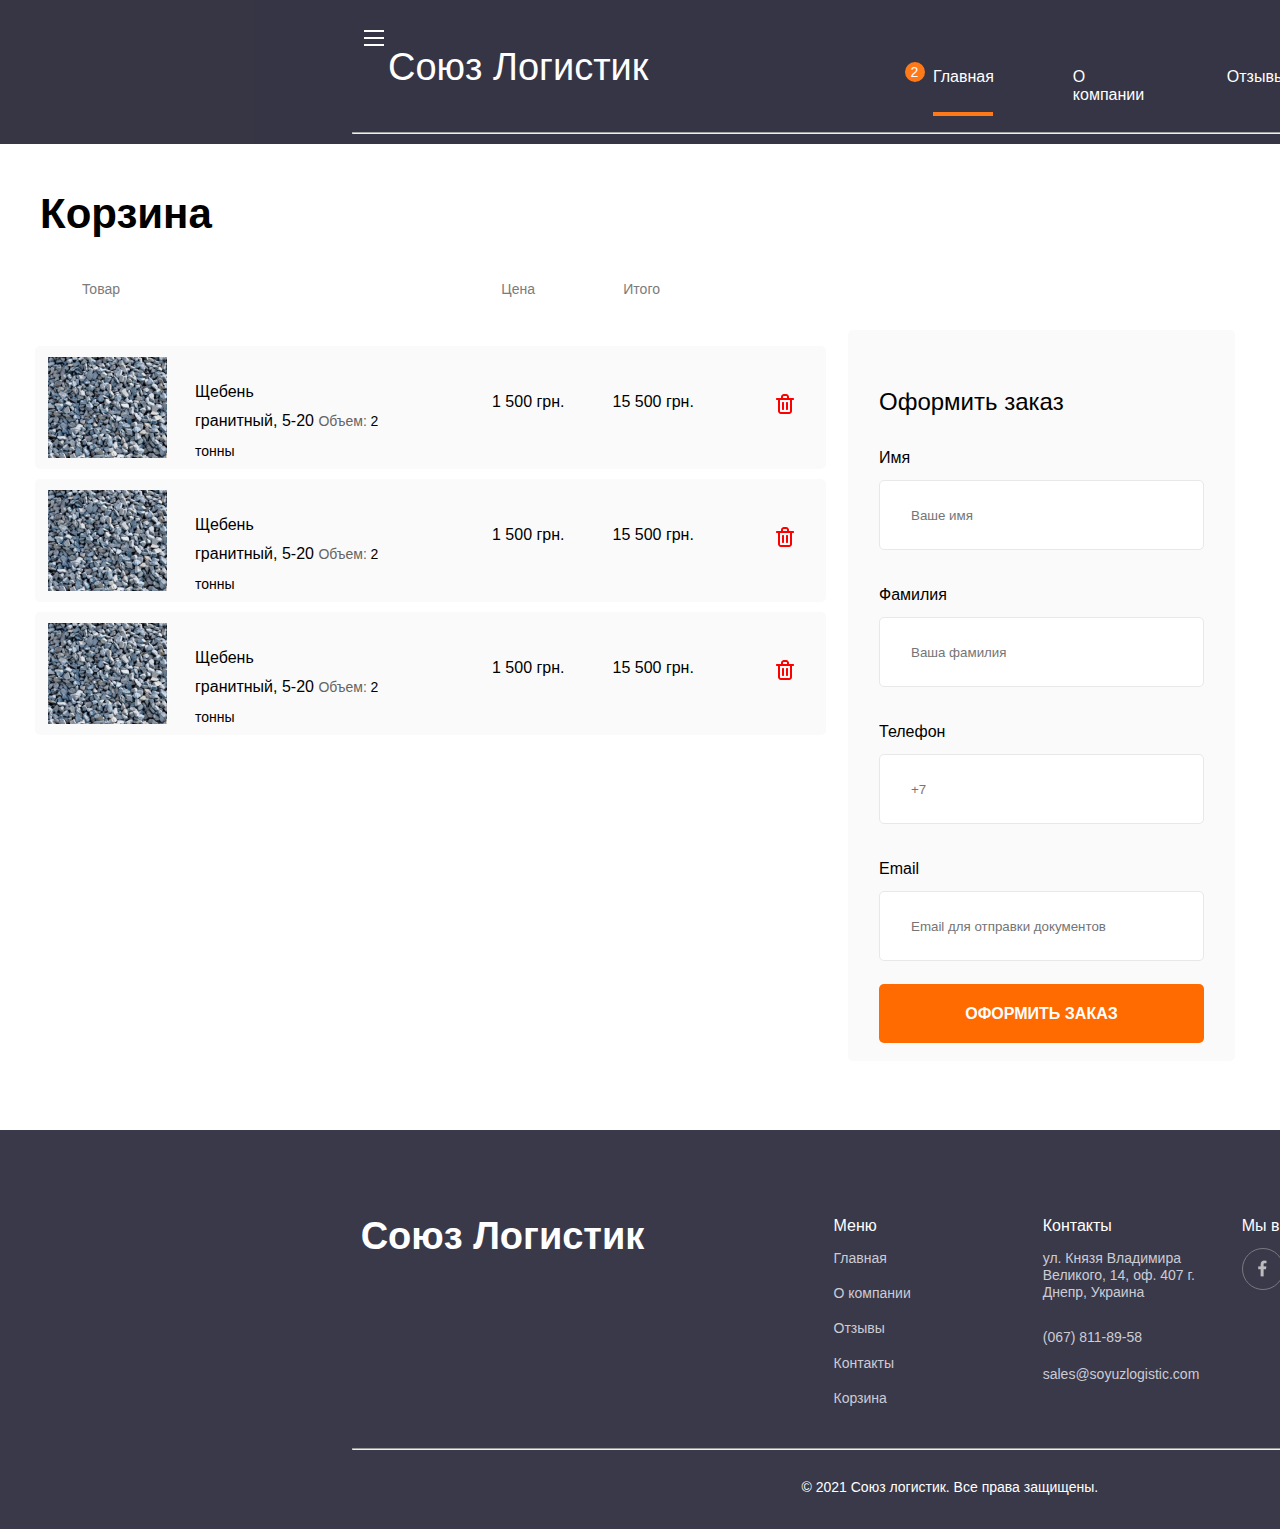
==== basket.html @ b01eb189 "added three pages" ====
<!DOCTYPE html>
<html lang="en">
<head>
    <meta charset="UTF-8">
    <meta http-equiv="X-UA-Compatible" content="IE=edge">
    <meta name="viewport" content="width=device-width, initial-scale=1.0">
    <title>Document</title>
    <link rel="stylesheet" href="css/style.css">
</head>
<body>

    <header class="header__order">
        <div class="container">
            <div class="header__order-inner">
                <div class="media__menu">
                    <div class="media__menu-line"></div>
                    <div class="media__menu-line"></div>
                    <div class="media__menu-line"></div>
                </div>
                <div class="header__logo">Cоюз Логистик</div>
                <div class="header__menu">
                    <ul>
                        <li class="active"><a href="#">Главная</a></li>
                        <li><a href="#">О компании</a></li>
                        <li><a href="#">Отзывы</a></li>
                        <li><a href="#">Контакты</a></li>
                    </ul>
                </div>
                <div class="header__icon">
                    <a href="#">
                        <img src="images/fi_shopping-cart.svg">
                    </a>
                    <div><span>2</span></div>
                </div>
            </div>
            <hr>
        </div>
        
    </header>
    <section class="basket">
        <div class="container">
            <div class="basket__inner">
                <div class="basket__title">Корзина</div>
                <div class="basket__price">
                    <div class="basket__product">Товар</div>
                    <div class="basket__price-name">Цена</div>
                    <div class="basket__total">Итого</div>
                </div>
                <div class="basket__box">
                    <div class="basket__info">
                        <ul>
                            <li>
                                <img src="images/stone.png">
                                <div class="basket__info-name">
                                    Щебень <br> гранитный, 5-20
                                    <p>Объем:</p><span>2 тонны</span>
                                </div>
                                <div class="basket__info-price">1 500 грн.</div>
                                <div class="basket__info-total">15 500 грн.</div>
                                <div class="trash">
                                    <img src="images/trash.png">
                                </div>
                                <div class="close" >
                                    <img src="images/fi.png" style="width: 19px; height: 19px;">
                                </div>
                            </li>
                            <li>
                                <img src="images/stone.png">
                                <div class="basket__info-name">
                                    Щебень <br> гранитный, 5-20
                                    <p>Объем:</p><span>2 тонны</span>
                                </div>
                                <div class="basket__info-price">1 500 грн.</div>
                                <div class="basket__info-total">15 500 грн.</div>
                                <div class="trash">
                                    <img src="images/trash.png">
                                </div>
                                <div class="close" >
                                    <img src="images/fi.png" style="width: 19px; height: 19px;">
                                </div>
                            </li>
                            <li>
                                <img src="images/stone.png">
                                <div class="basket__info-name">
                                    Щебень <br> гранитный, 5-20
                                    <p>Объем:</p><span>2 тонны</span>
                                </div>
                                <div class="basket__info-price">1 500 грн.</div>
                                <div class="basket__info-total">15 500 грн.</div>
                                <div class="trash">
                                    <img src="images/trash.png">
                                </div>
                                <div class="close" >
                                    <img src="images/fi.png" style="width: 19px; height: 19px;">
                                </div>
                            </li>
                        </ul>
                    </div>
                    <div class="basket__form">
                        <h1 class="basket__form-title">Оформить заказ</h1>
                        <div>Имя</div>
                        <input type="text" placeholder="Ваше имя">
                        <div>Фамилия</div>
                        <input type="text" placeholder="Ваша фамилия">
                        <div>Телефон</div>
                        <input type="text" placeholder="+7">
                        <div>Email</div>
                        <input type="text" placeholder="Email для отправки документов">
                        <button><span>Оформить заказ</span></button>
                    </div>
                </div>
            </div>
        </div>
    </section>
    <footer class="footer">
        <div class="container">
            <div class="footer__inner">
                <div class="footer__content">
                    <div class="footer__logo">Cоюз Логистик</div>
                    <div class="footer__menu">
                        <div class="footer__menu-title">Меню</div>
                        <div class="footer__menu-list">
                            <ul>
                                <li><a href="#">Главная</a></li>
                                <li><a href="#">О компании</a></li>
                                <li><a href="#">Отзывы</a></li>
                                <li><a href="#">Контакты</a></li>
                                <li><a href="#">Корзина</a></li>
                            </ul>
                        </div>
                    </div>
                    <div class="footer__contacts">
                        <div class="footer__contacts-title">Контакты</div>
                        <div class="footer__contacts-street">
                            ул. Князя Владимира Великого, 14, оф. 407
                            г. Днепр, Украина
                        </div>
                        <div class="footer__contacts-phone">(067) 811-89-58</div>
                        <div class="footer__contacts-email">sales@soyuzlogistic.com</div>
                    </div>
                    <div class="footer__social">
                        <div class="footer__social-title">Мы в соцсетях</div>
                        <div class="footer__social-link">
                            <img src="images/facebook.png">
                        </div>
                    </div>
                </div>
                <hr>
                <div class="footer__end">© 2021 Союз логистик. Все права защищены.</div>
            </div>
        </div>
    </footer>

</body>
</html>
---- css/style.css ----
/* font-family: 'Manrope', sans-serif;
font-family: 'Roboto', sans-serif; */

body {
    font-family: 'Roboto', sans-serif;
    box-sizing: border-box;
}

.header {
    background-repeat: no-repeat;
    background-size: cover;
    margin-top: -8px;
    width: 1920px;
    height: 1026px;
    overflow: hidden;
    margin-left: -25px;
}

.container {
    width: 1200px;
    margin: 0 auto;
}

.header__logo {
    width: 274px;
    height: 56px;
    font-weight: 400;
    font-size: 38px;
    text-align: center;
    color: #FFFFFF;
    margin-top: 46px;
    margin-left: 0;
}

.header__first {
    display: flex;
    position: relative;
}

.header__first::before {
    content: "";
    position: absolute;
    width: 1200px;
    height: 1px;
    background-color: #FFFFFF;
    top: 116px;
    background: #585763;
}

.header__menu ul {
    display: flex;
    margin-top: 68px;
    margin-left: 240px;
}

.header__menu li {
    list-style: none;
    color: #FFFFFF;
}

.header__menu li.active {
    position: relative;
}

.header__menu li.active::before {
    content: '';
    position: absolute;
    width: 60px;
    height: 4px;
    background: #FF6B00;
    top: 44px;
}

.header__menu li a {
    text-decoration: none;
    color: #FFFFFF;
}

.header__menu li+li {
    margin-left: 79px;
}

.header__icon {
    width: 24px;
    height: 24px;
    margin-top: 65px;
    margin-left: 94px;
    display: flex;
}

.header__icon div {
    position: absolute;
    border-radius: 50%;
    width: 20px;
    height: 20px;
    background-color: #FF6B00;
    color: #FFFFFF;
    top: 55px;
    right: -7px;
}

.header__icon div span {
    position: absolute;
    width: 9px;
    height: 21px;
    font-weight: 400;
    font-size: 14px;
    text-align: center;
    color: #FFFFFF;
    top: 2px;
    left: 5px;

}

.header__content-title {
    width: 729px;
    height: 272px;
    font-weight: 400;
    font-size: 42px;
    color: #FFFFFF;
    margin-top: 108px;
}

.header__content-title span {
    font-weight: 700;
    font-size: 42px;
    line-height: 69px;
    color: #FF6B00;
}

.form-content span,
.form-list span {
    display: block;
}

.header__content-form form {
    display: flex;
    margin-top: 60px;
    padding-left: 20px;
}

.form-list input {
    width: 390px;
    height: 66px;
    background-color: #FFFFFF;
    border-radius: 5px;
    border: none;
    margin-right: 10px;
    padding-left: 20px;
}

.form-list span {
    color: #FFFFFF;
    margin-bottom: 17px;

}

.form-content span {
    color: #FFFFFF;
    margin-bottom: 17px;
}

.form-content input {
    width: 227px;
    height: 66px;
    background: #FFFFFF;
    border-radius: 5px;
    border: none;
    margin-right: 10px;
    padding-left: 20px;
}

.header__content-form form button {
    width: 252px;
    height: 66px;
    background: #FF6B00;
    border-radius: 5px;
    margin-top: 35px;
    border: none;
    cursor: pointer;
}

.header__content-panel {
    display: flex;
    margin-top: 107px;
}

.panel__box+.panel__box {
    margin-left: 150px;
}

.panel__box img {
    display: block;
    margin-left: 120px;
    margin-bottom: 13px;
}

.panel__box {
    position: relative;
}

.panel__box::before {
    content: "";
    position: absolute;
    width: 320px;
    height: 3px;
    background: #5F5C6B;
    top: 138px;
    left: -15px;
}

.panel__box div {
    width: 270px;
    height: 42px;
    font-weight: 400;
    font-size: 16px;
    line-height: 21px;
    text-align: center;
    color: #FFFFFF;

}

.header__content-form form button span {
    width: 116px;
    height: 15px;
    font-weight: 900;
    font-size: 16px;
    line-height: 15px;
    text-transform: uppercase;
    color: #FFFFFF;

}

.service__inner {
    margin-top: 177px;
    margin-bottom: 146px;
}

.service__box ul {
    display: flex;
    justify-content: space-between;
}

.service__box ul li span {
    display: block;
    text-align: center;
    width: 231px;
    height: 60px;
    font-weight: 400;
    font-size: 16px;
    color: #000000;
}

.service__box ul li img {
    margin-left: 75px;
}

.service__box ul li {
    list-style: none;
}

.service__inner-title {
    width: 567px;
    height: 62px;
    font-weight: 700;
    font-size: 42px;
    text-align: center;
    text-transform: uppercase;
    color: #272639;
    margin-left: 318px;
    margin-bottom: 100px;
}

.about {
    background-color: rgba(58, 57, 74, 0.06);
}

.about__inner {
    display: flex;
    margin-bottom: 150px;
}

.about__info {
    width: 628px;
    margin-right: 94px;
    margin-top: 153px;
}

.about__image {
    margin-top: 92px;
    margin-bottom: 93px;
}

.about__info-title {
    width: 450px;
    height: 110px;
    font-weight: 700;
    font-size: 42px;
    line-height: 55px;
    text-transform: uppercase;
    color: #272639;
    margin-bottom: 14px;
}

.about__info-text {
    width: 628px;
    height: 75px;
    font-weight: 400;
    font-size: 18px;
    line-height: 30px;
    color: #272639;
}

.about__info-text span {
    font-weight: 700;
}

.about__info-btn button {
    width: 252px;
    height: 66px;
    background: #FF6B00;
    border-radius: 5px;
    border: none;
}

.about__info-btn span {
    width: 173px;
    height: 19px;
    font-weight: 700;
    font-size: 16px;
    line-height: 19px;
    color: #FFFFFF;
    cursor: pointer;
}

.suppliers__inner {
    margin-bottom: 150px;
}

.suppliers__title {
    width: 817px;
    height: 40px;
    font-weight: 700;
    font-size: 42px;
    line-height: 40px;
    text-transform: uppercase;
    color: #272639;
    margin-left: 191px;
}

.suppliers__text {
    width: 613px;
    height: 17px;
    font-weight: 400;
    font-size: 18px;
    line-height: 17px;
    color: #000000;
    margin-left: 293px;
    margin-top: 28px;
    margin-bottom: 70px;
}

.suppliers__slider {
    overflow: hidden;
    max-width: 1200px;
}

.suppliers__slider ul li {
    list-style: none;
    display: flex;
}

.transport {
    background-image: url(../images/transport-bg.jpg);
    background-position: center;
    background-repeat: no-repeat;
    background-size: cover;
    height: 661px;
    width: 1925px;
    margin-left: -30px;
    margin-bottom: 150px;
}

.transport__inner {
    margin-bottom: 150px;
}

.transport__title {
    width: 645px;
    height: 118px;
    font-weight: 700;
    font-size: 42px;
    line-height: 59px;
    text-transform: uppercase;
    color: #FFFFFF;
    padding-top: 147px;
    padding-bottom: 18px;
}

.transport__text {
    width: 610px;
    height: 70px;
    font-weight: 400;
    font-size: 16px;
    color: #FFFFFF;
}

.transport__btn button {
    width: 252px;
    height: 66px;
    background: #FF6B00;
    border-radius: 5px;
    border: none;
    margin-top: 38px;
}

.transport__btn span {
    width: 173px;
    height: 19px;
    font-weight: 700;
    font-size: 16px;
    line-height: 19px;
    color: #FFFFFF;
    cursor: pointer;
}

.slick-track {
    width: 1920px;
    opacity: 1;
    transform: 0;
    display: flex;
}

.slick-prev {
    display: flex;
}

.slide2 {
    width: 130px;
    height: 35px;
}

.slide3 {
    width: 129px;
    height: 42px;
}

.slide4 {
    width: 130px;
    height: 78px;
}

.slide5 {
    width: 129px;
    height: 17px;
}

.slide6 {
    width: 137px;
    height: 42px;
}

.footer {
    background-color: #3A394A;
    width: 1903px;
    margin-left: -8px;
    overflow: hidden;
}

.footer__content {
    display: flex;
}

.footer__logo {
    padding-top: 88px;
    width: 302px;
    height: 36px;
    font-weight: 700;
    font-size: 38px;
    line-height: 36px;
    text-align: center;
    color: #FFFFFF;
}

.footer__menu-title {
    width: 48px;
    height: 15px;
    font-weight: 400;
    font-size: 16px;
    line-height: 15px;
    color: #FFFFFF;
    margin-left: 180px;
    margin-top: 88px;
}

.footer__menu-list li {
    list-style: none;
    height: 35px;
}

.footer__menu-list li a {
    text-decoration: none;
    width: 113px;
    font-weight: 400;
    font-size: 14px;
    color: #CCCCD5;
}

.footer__menu-list ul {
    margin-left: 140px;
}

.footer__contacts {
    margin-top: 88px;
    margin-left: 132px;
}

.footer__contacts-title {
    width: 80px;
    height: 15px;
    font-weight: 400;
    font-size: 16px;
    line-height: 15px;
    color: #FFFFFF;

}

.footer__contacts-street {
    width: 199px;
    height: 51px;
    font-weight: 400;
    font-size: 14px;
    line-height: 17px;
    color: #CCCCD5;
    margin-top: 17px;
}

.footer__contacts-phone {
    width: 109px;
    height: 13px;
    font-weight: 400;
    font-size: 14px;
    line-height: 13px;
    color: #CCCCD5;
    margin-top: 30px;
}

.footer__contacts-email {
    width: 172px;
    height: 13px;
    font-weight: 400;
    font-size: 14px;
    line-height: 13px;
    color: #CCCCD5;
    margin-top: 24px;
}

.footer__social {
    margin-top: 88px;
}

.footer__social-title {
    width: 122px;
    height: 15px;
    font-weight: 400;
    font-size: 16px;
    line-height: 15px;
    color: #FFFFFF;
}

.footer__social-link {
    width: 40px;
    height: 40px;
    background-color: #3A394A;
    border: 1px solid #797983;
    border-radius: 50%;
    position: relative;
    margin-top: 15px;
}

.footer__social-link img {
    position: absolute;
    top: 10px;
    left: 10px;
}

.footer__end {
    margin-top: 31px;
    width: 322px;
    height: 13px;
    font-weight: 300;
    font-size: 14px;
    line-height: 13px;
    color: #FFFFFF;
    margin-left: 450px;
    padding-bottom: 35px;
}

.header__order {
    margin-top: -8px;
    width: 1920px;
    height: 144px;
    background: #212031;
    opacity: 0.9;
    width: 1903px;
    overflow: hidden;
    margin-left: -8px;
    margin-bottom: 150px;
}

.header__order-inner {
    display: flex;

}

.header__order-inner .header__icon div {
    top: 62px;
    right: 355px;
}

.order {
    margin-bottom: 150px;
}

.order__inner {
    margin-left: 150px;
}

.order__box-title {
    width: 401px;
    height: 62px;
    font-weight: 700;
    font-size: 42px;
    text-align: center;
    color: #000000;
    margin-left: 220px;
}

.order__box-text {
    width: 742px;
    height: 88px;
    font-weight: 300;
    font-size: 30px;
    text-align: center;
    color: #000000;
    margin-left: 60px;
}

.order__social-text {
    width: 826px;
    height: 30px;
    font-weight: 300;
    font-size: 20px;
    text-align: center;
    color: #000000;
    margin-left: 20px;
}


.order__box-img {
    margin-left: 360px;
}

.order__social-link {
    margin-top: 24px;
}

.order__social-link ul {
    display: flex;
    margin-left: 315px;
}

.order__social-link li {
    list-style: none;
}

.header__order hr {
    margin-top: 12px;
    height: -1px;
    background-color: #585763;
}

.contacts {
    margin-bottom: 65px;
}

.contacts__box {
    display: flex;
}

.contacts__info {
    width: 373px;
}

.contacts__form {
    width: 741px;
}

.contacts__title {
    width: 213px;
    height: 40px;
    font-weight: 700;
    font-size: 42px;
    line-height: 40px;
    color: #000000;
    margin-bottom: 54px;
}

.contacts__info-email img,
.contacts__info-map img,
.contacts__info-phone img {
    display: block;
    width: 24px;
    height: 24px;
    margin-right: 25px;
}

.contacts__info-map {
    width: 326px;
    height: 60px;
    font-weight: 400;
    font-size: 16px;
    line-height: 20px;
    color: #000000;
    display: flex;
}

.contacts__info-phone {
    width: 163px;
    height: 15px;
    font-weight: 400;
    font-size: 16px;
    line-height: 15px;
    color: #000000;
    margin-top: 5px;
    display: flex;
}

.contacts__info-email {
    width: 150px;
    height: 15px;
    font-weight: 400;
    font-size: 16px;
    line-height: 15px;
    color: #000000;
    margin-top: 31px;
    display: flex;
}

.contacts__info-message {
    margin-top: 56px;
    margin-bottom: 52px;
}

.contacts__info-message--title {
    width: 121px;
    height: 20px;
    font-weight: 700;
    font-size: 16px;
    color: #000000;
}

.contacts__info-message ul {
    display: flex;
    padding-left: 0;
}

.contacts__info-message li {
    list-style: none;
}

.contacts__info-social--title {
    width: 123px;
    height: 20px;
    font-weight: 700;
    font-size: 16px;
    color: #000000;
    margin-bottom: 15px;
}

.contacts__form {
    width: 741px;
    height: 504px;
    background: #FAFAFA;
    border-radius: 10px;
}

.contacts__form-title {
    width: 180px;
    height: 23px;
    font-weight: 400;
    font-size: 24px;
    line-height: 23px;
    color: #000000;
    padding-top: 44px;
    padding-left: 38px;
    margin-bottom: 45px;
}

.contacts__form-box {
    padding-left: 38px;
    display: flex;
}

.contacts__form-box div {
    width: 97px;
    height: 15px;
    font-weight: 400;
    font-size: 16px;
    line-height: 15px;
    color: #000000;
    margin-bottom: 15px;
    margin-top: 23px;
}

.contacts__form-first input {
    width: 285px;
    height: 66px;
    background: #FFFFFF;
    border: 1px solid #E8E8E8;
    border-radius: 5px;
    padding-left: 35px;
}

.contacts__form-first,
.contacts__form-end {
    margin-top: -35px;
}

.contacts__form-end {
    margin-left: 15px;
}

.contacts__form-end input {
    display: block;
    max-width: 300px;
    width: 100%;
    height: 190px;
    background: #FFFFFF;
    border: 1px solid #E8E8E8;
    border-radius: 5px;
}

.contacts__form-end input {
    padding-left: 35px;
}

.contacts__form-end button {
    width: 325px;
    height: 66px;
    background: #FF6B00;
    border-radius: 5px;
    border: none;
    margin-top: 53px;
}

.contacts__form-end span {
    width: 105px;
    height: 15px;
    font-weight: 700;
    font-size: 16px;
    line-height: 15px;
    text-transform: uppercase;
    color: #FFFFFF;
}

.basket {
    margin-bottom: 69px;
}

.basket__title {
    width: 187px;
    height: 40px;
    font-weight: 700;
    font-size: 42px;
    line-height: 40px;
    color: #000000;
    margin-top: -100px;
}

.basket__product {
    width: 45px;
    height: 30px;
    font-weight: 400;
    font-size: 14px;
    text-align: right;
    color: #7B7B7B;
    margin-left: 35px;
    margin-right: 370px;
}

.basket__price-name {
    width: 45px;
    height: 30px;
    font-weight: 400;
    font-size: 14px;
    text-align: right;
    color: #7B7B7B;
    margin-right: 80px;
}

.basket__total {
    width: 45px;
    height: 30px;
    font-weight: 400;
    font-size: 14px;
    text-align: right;
    color: #7B7B7B;
}

.basket__price {
    display: flex;
    margin-top: 47px;
    margin-bottom: 19px;
}

.basket__info li {
    display: flex;
    width: 791px;
    height: 123px;
    background: #FAFAFA;
    border-radius: 5px;
}

.basket__info-name {
    width: 208px;
    height: 24px;
    font-weight: 400;
    font-size: 16px;
    color: #000000;
    padding-top: 37px;
    margin-right: 89px;
}

.basket__info-name p {
    width: 52px;
    height: 13px;
    font-weight: 400;
    font-size: 14px;
    line-height: 13px;
    color: #646464;
    display: inline-block;
}

.basket__info-name span {
    width: 58px;
    height: 13px;
    font-weight: 400;
    font-size: 14px;
    line-height: 13px;
    text-align: right;
    color: #000000;

}

.basket__info img {
    padding-left: 13px;
    padding-top: 11px;
    padding-bottom: 11px;
    margin-right: 28px;
}

.basket__info-price {
    padding-top: 47px;
    margin-right: 48px;
}

.basket__info-total {
    padding-top: 47px;
    margin-right: 66px;
}

.trash {
    padding-top: 35px;
}

.basket__info li+li {
    margin-top: 10px;
}

.basket__box {
    margin-left: -45px;
    display: flex;
}

.basket__form {
    margin-left: 22px;
    width: 387px;
    height: 731px;
    background: #FAFAFA;
    border-radius: 5px;
}

.basket__form .basket__form-title {
    width: 206px;
    height: 23px;
    font-weight: 400;
    font-size: 24px;
    line-height: 23px;
    color: #000000;
    padding-left: 31px;
    padding-top: 44px;
}

.basket__form div {
    width: 33px;
    height: 15px;
    font-weight: 400;
    font-size: 16px;
    line-height: 15px;
    color: #000000;
    margin-top: 37px;
    padding-left: 31px;
    margin-bottom: 15px;
}

.basket__form input {
    padding-left: 31px;
    margin-left: 31px;
    display: block;
    max-width: 290px;
    width: 100%;
    height: 66px;
    background: #FFFFFF;
    border: 1px solid #E8E8E8;
    border-radius: 5px;
}

.basket__form button {
    margin-left: 31px;
    width: 325px;
    height: 59px;
    background: #FF6B00;
    border-radius: 5px;
    border: none;
    margin-top: 23px;
}

.basket__form button span {
    width: 163px;
    height: 15px;
    font-weight: 700;
    font-size: 16px;
    line-height: 15px;
    text-transform: uppercase;
    color: #FFFFFF;
}

.media__menu {
    margin-top: 30px;
    margin-left: 12px;
}

.media__menu-line {
    height: 2px;
    width: 20px;
    background-color: #FFFFFF;
}

.media__menu-line+.media__menu-line {
    margin-top: 5px;
}

.close {
    display: none;
    position: absolute;
    left: 300px;
    top: 170px;
}

.reviews__inner {
    margin-bottom: 150px;
}

.reviews__title {
    width: 817px;
    height: 40px;
    font-weight: 700;
    font-size: 42px;
    line-height: 40px;
    text-transform: uppercase;
    color: #272639;
    margin-left: 320px;
}

.reviews__slider {
    overflow: hidden;
    max-width: 1200px;
}

.reviews__slider ul {
    list-style: none;
    display: flex;
}

.reviews__slider-name {
    width: 122px;
    height: 17px;
    font-weight: 700;
    font-size: 18px;
    line-height: 17px;
    color: #272639;
    text-align: center;
    margin-top: 37px;
}

.reviews__slider-company {
    width: 70px;
    height: 15px;
    font-weight: 400;
    font-size: 16px;
    line-height: 15px;
    color: #7D7D91;
    text-align: center;
}

.reviews__slider-text {
    width: 245px;
    height: 125px;
    font-weight: 400;
    font-size: 16px;
    text-align: center;
    color: #272639;
}


.reviews__slider li + li{
    margin-left: 100px;
}
.reviews_slide-5{
    margin-top: 35px;
}
.reviews_slide-3{
    margin-top: 25px;
}


@media (max-width: 360px) {
    .transport__btn button {
        width: 345px;
        margin-top: 38px;
        margin-left: 7px;
    }

    .transport__text {
        width: 338px;
        height: 110px;
        font-weight: 400;
        font-size: 16px;
        color: #FFFFFF;
        margin-left: 10px;
    }

    .transport__title {
        width: 340px;
        height: 108px;
        font-weight: 700;
        font-size: 32px;
        line-height: 36px;
        text-align: center;
        text-transform: uppercase;
        color: #FFFFFF;
        padding-top: 70px;
        padding-bottom: 18px;
    }

    .transport {
        width: 360px;
        margin-left: -8px;
        margin-bottom: 150px;
        height: 600px;
        margin-top: -8px;
    }

    .about__image img {
        width: 320px;
        height: 365px;
        padding-left: 7px;
        margin-top: -60px;
    }

    .about__info-text {
        padding-left: 10px;
    }

    .about__info-btn button {
        margin-left: 10px;
        margin-top: 40px;
        width: 315px;
    }

    .about {
        margin-left: -8px;
    }

    .about__info {
        width: 340px;
        margin-right: 0px;
        margin-top: 150px;
    }



    .about__info-text {
        width: 330px;
        height: 180px;
        font-weight: 400;
        font-size: 18px;
        line-height: 41px;
        color: #272639;
    }

    .about__info-title {
        width: 305px;
        height: 136px;
        font-weight: 700;
        font-size: 32px;
        text-align: center;
        text-transform: uppercase;
        color: #272639;
        margin-bottom: 30px;
        margin-left: 10px;
        padding-top: 48px;
    }

    .about__inner {
        display: block;
    }

    .service__box ul li {
        list-style: none;
        margin-bottom: 25px;
    }

    .service .container {
        width: 320px;
    }

    .service__inner-title {
        width: 310px;
        height: 74px;
        font-weight: 700;
        font-size: 32px;
        line-height: 37px;
        text-align: center;
        text-transform: uppercase;
        color: #272639;
        margin-left: 0px;
        margin-bottom: 35px;
    }

    .service__box ul {
        display: block;
    }

    .close img {
        width: 19px;
        height: 19px;
    }

    .close {
        display: block;
    }

    .basket .container {
        width: 330px;
    }

    .basket__info-total::before {
        content: 'Итого:';
        width: 46px;
        height: 13px;
        font-weight: 400;
        font-size: 14px;
        line-height: 13px;
        color: #646464;
        display: block;
        margin-bottom: 5px;
    }

    .basket__info-price::before {
        content: 'Цена:';
        width: 40px;
        height: 13px;
        font-weight: 400;
        font-size: 14px;
        line-height: 13px;
        color: #646464;
        display: block;
        margin-bottom: 5px;
    }

    .basket__info img {
        width: 80px;
        height: 62px;
        margin-right: 10px;
        padding-left: 5px;
        padding-top: 20px;
    }

    .trash {
        display: none;
    }

    .basket__form .basket__form-title {
        padding-top: 33px;
        padding-left: 0px;
    }

    .basket__form button {
        margin-left: 0px;
    }

    .basket__form div {
        padding-left: 0px;
    }

    .basket__form input {
        margin-left: 0px;
    }

    .basket__form {
        margin-left: 0px;
        width: 335px;
    }

    .basket__info-total {
        margin-right: 0px;
        width: 78px;
        height: 13px;
        font-weight: 400;
        font-size: 14px;
        line-height: 13px;
        color: #000000;
        position: absolute;
        right: 15px;
        top: 195px;
    }

    .basket__info-price {
        width: 68px;
        height: 13px;
        font-weight: 400;
        font-size: 14px;
        line-height: 13px;
        color: #000000;
        margin-right: 0px;
        position: absolute;
        left: 175px;
        top: 195px;
    }

    .basket__info-name {

        padding-top: 20px;
        line-height: 15px;
        margin-right: 0px;
        width: 148px;
        height: 30px;
        font-weight: 400;
        font-size: 16px;
        color: #000000;
    }

    .basket__info li {
        width: 328px;
        height: 107px;
        background: #FAFAFA;
        border-radius: 5px;
    }

    .basket__info-name p {
        display: block;
        height: 0px;
        margin-top: 10px;
    }

    .basket__info {
        margin-left: -45px;
    }

    .basket__title {
        margin-top: 37px;
        margin-left: 85px;
    }

    .basket__price {
        display: none;
    }

    .basket__box {
        margin-left: 0px;
        display: block;
    }

    .contacts {
        margin-bottom: 350px;
    }

    .contacts .container {
        width: 360px;
    }

    .contacts__inner {
        width: 360px;
    }

    .contacts__form {
        width: 330px;
    }

    .contacts__form-title {
        padding-top: 40px;
        padding-left: 85px;
        margin-bottom: 60px;
    }

    .contacts__form-box div {
        margin-top: 50px;
    }

    .contacts__message {
        margin-left: -15px;
        margin-top: 50px;
    }

    .contacts__form-end input {
        padding-left: 35px;
        margin-left: -15px;
        max-width: 285px;
    }

    .contacts__form-end button {
        margin-top: 20px;
        margin-left: -15px;
    }

    .contacts__form-box {
        padding-left: 0px;
        display: block;
    }

    .contacts__info-social {
        margin-left: 10px;
    }

    .contacts__info-message {
        margin-left: 10px;
    }

    .contacts__info-map,
    .contacts__info-phone,
    .contacts__info-email {
        margin-left: 10px;
    }

    .contacts__title {
        margin-bottom: 50px;
        margin-left: 75px;
        margin-top: 30px;
    }

    .contacts__box {
        display: block;
    }

    .order__social-link ul {
        margin-left: 55px;
    }

    .order__social-text {
        margin-left: 0;
        width: 340px;
        height: 90px;
        font-weight: 300;
        font-size: 20px;
        text-align: center;
        color: #000000;

    }

    .order__box-text {
        margin-left: 0;
        width: 340px;
        height: 75px;
        font-weight: 300;
        font-size: 20px;
        text-align: center;
        color: #000000;
    }

    .order__box-img {
        margin-left: 125px;
    }

    .order {
        margin-left: -155px;
        margin-bottom: 50px;
    }

    .order__box-title {
        width: 306px;
        height: 47px;
        font-weight: 400;
        font-size: 32px;
        line-height: 147.69%;
        text-align: center;
        color: #000000;
        margin-left: 20px;

    }

    .footer__end {
        margin-left: 15px;
        margin-top: 20px;
    }

    .footer hr {
        width: 340px;
    }

    .footer__social-link {
        margin-top: -25px;
        margin-left: 135px;
    }

    .footer__social-title {
        display: none;
    }

    .footer__contacts {
        margin-top: -220px;
        margin-left: 160px;
    }

    .footer__menu-title {
        margin-left: 15px;
        margin-top: 40px;
    }

    .footer__menu-list ul {
        margin-left: -25px;
    }

    .footer__logo {
        padding-top: 49px;
        padding-left: 15px;
        font-size: 38px;
        line-height: 36px;
        text-align: center;
        color: #FFFFFF;
    }

    .footer {
        width: 360px;
        height: 453px;
    }

    .footer__content {
        display: block;
    }

    .header__order hr {
        display: none;
    }

    .header__icon {
        margin-top: 30px;
        margin-left: 0;
    }

    .header__logo {
        font-weight: 400;
        font-size: 26px;
        text-align: center;
        color: #FFFFFF;
        margin-top: 24px;
        width: 179px;
        height: 30px;
        margin-left: 41px;
        margin-right: 37px;
    }

    .header__order {
        width: 360px;
        height: 78px;
        margin-bottom: 50px;
    }

    .header__menu {
        display: none;
    }

    .header__order-inner .header__icon div {
        top: 20px;
        right: 20px;
    }
}
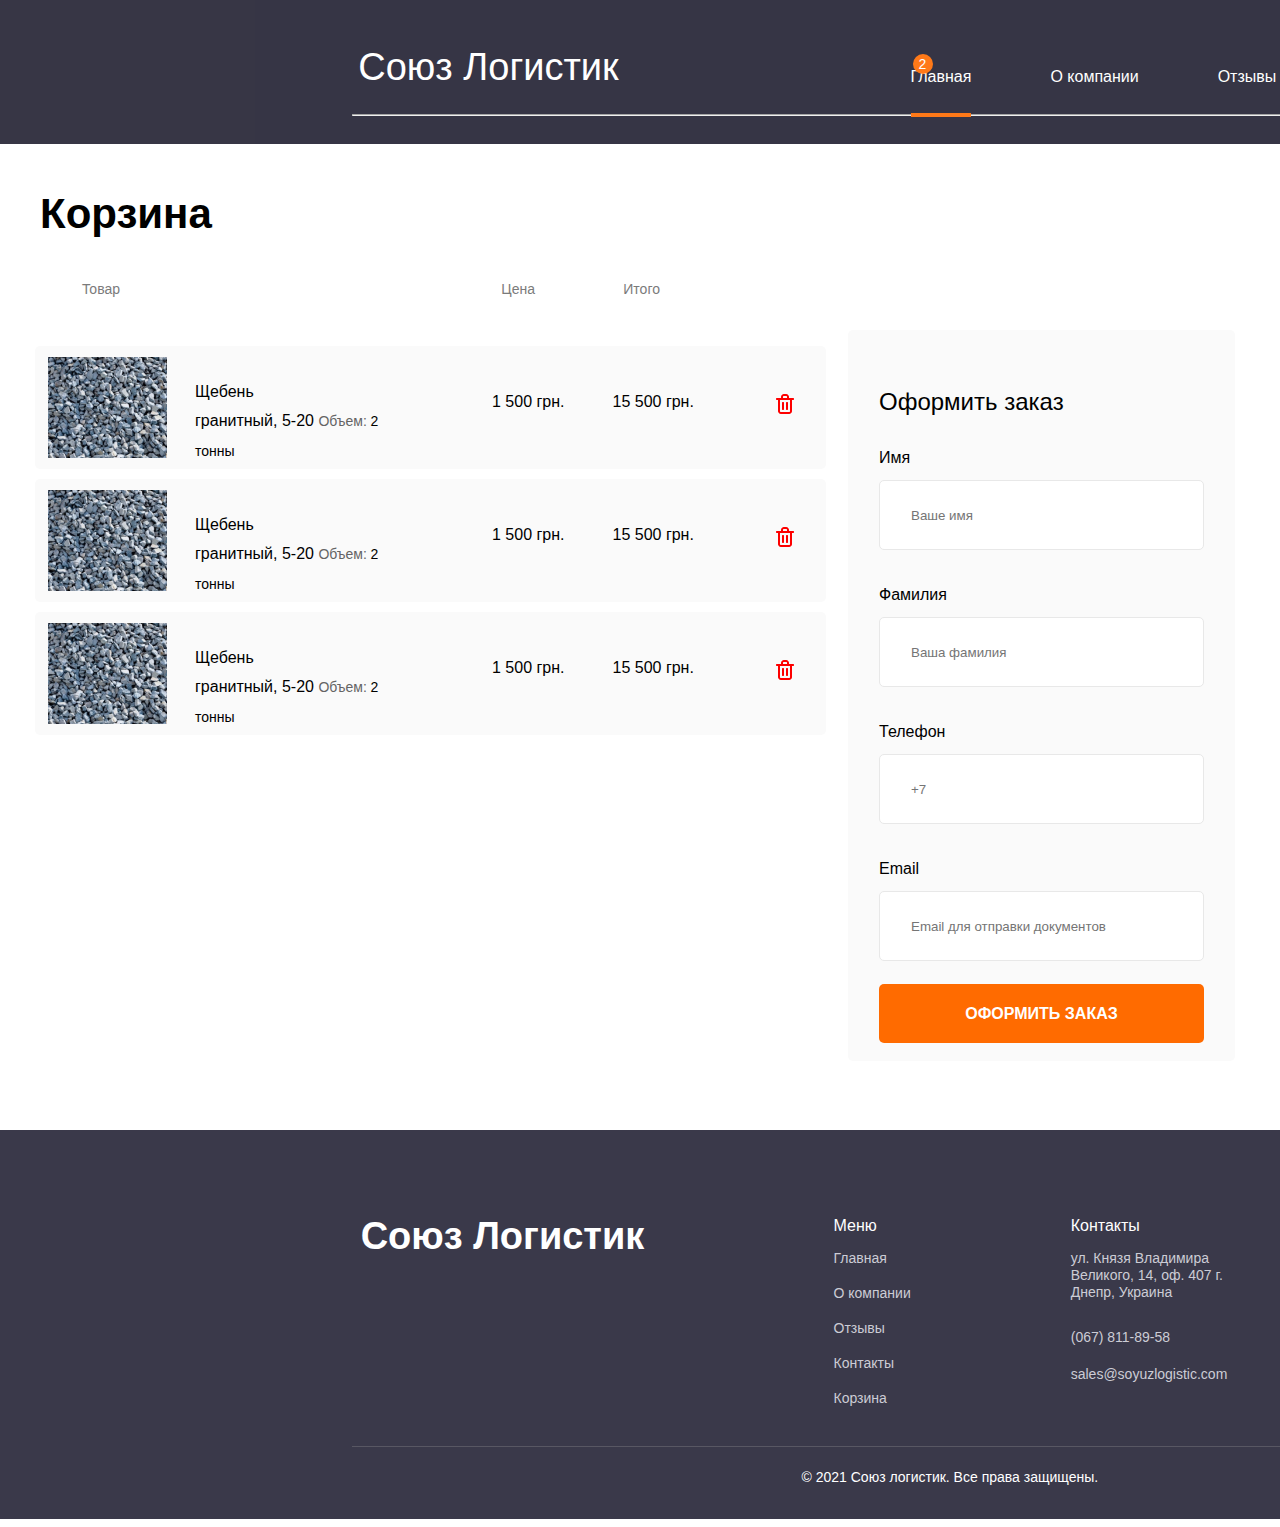
==== commit 9dfd78b2: "corrected order" ====
--- a/basket.html
+++ b/basket.html
@@ -145,7 +145,6 @@
                         </div>
                     </div>
                 </div>
-                <hr>
                 <div class="footer__end">© 2021 Союз логистик. Все права защищены.</div>
             </div>
         </div>
--- a/css/style.css
+++ b/css/style.css
@@ -50,7 +50,7 @@
 .header__menu ul {
     display: flex;
     margin-top: 68px;
-    margin-left: 240px;
+    margin-left: 245px;
 }
 
 .header__menu li {
@@ -68,7 +68,7 @@
     width: 60px;
     height: 4px;
     background: #FF6B00;
-    top: 44px;
+    top: 45px;
 }
 
 .header__menu li a {
@@ -333,6 +333,14 @@
     cursor: pointer;
 }
 
+.suppliers .slick-initialized {
+    padding-left: 0;
+}
+
+.suppliers {
+    position: relative;
+}
+
 .suppliers__inner {
     margin-bottom: 150px;
 }
@@ -368,6 +376,7 @@
 .suppliers__slider ul li {
     list-style: none;
     display: flex;
+    align-items: center;
 }
 
 .transport {
@@ -431,33 +440,10 @@
     display: flex;
 }
 
-.slick-prev {
-    display: flex;
-}
-
-.slide2 {
-    width: 130px;
-    height: 35px;
-}
-
-.slide3 {
-    width: 129px;
-    height: 42px;
-}
-
-.slide4 {
-    width: 130px;
-    height: 78px;
-}
-
-.slide5 {
-    width: 129px;
-    height: 17px;
-}
-
-.slide6 {
-    width: 137px;
-    height: 42px;
+.slide {
+    display: flex;
+    justify-content: center;
+    align-items: center;
 }
 
 .footer {
@@ -469,6 +455,16 @@
 
 .footer__content {
     display: flex;
+    position: relative;
+}
+
+.footer__content::before {
+    content: "";
+    position: absolute;
+    width: 1200px;
+    height: 1px;
+    top: 316px;
+    background-color: #585763;
 }
 
 .footer__logo {
@@ -512,7 +508,7 @@
 
 .footer__contacts {
     margin-top: 88px;
-    margin-left: 132px;
+    margin-left: 160px;
 }
 
 .footer__contacts-title {
@@ -557,6 +553,7 @@
 
 .footer__social {
     margin-top: 88px;
+    margin-left: 150px;
 }
 
 .footer__social-title {
@@ -614,12 +611,23 @@
 }
 
 .header__order-inner .header__icon div {
-    top: 62px;
-    right: 355px;
+    top: 54px;
+    right: 347px;
 }
 
 .order {
     margin-bottom: 150px;
+}
+
+.order__menu::before {
+    content: "";
+    position: absolute;
+    width: 1200px;
+    height: 1px;
+    background-color: #FFFFFF;
+    top: 116px;
+    background: #585763;
+    left: 360px;
 }
 
 .order__inner {
@@ -689,7 +697,7 @@
 }
 
 .contacts__info {
-    width: 373px;
+    width: 350px;
 }
 
 .contacts__form {
@@ -1046,9 +1054,14 @@
     color: #FFFFFF;
 }
 
+.header__order .media__menu {
+    margin-right: 50px;
+}
+
 .media__menu {
     margin-top: 30px;
     margin-left: 12px;
+    display: none;
 }
 
 .media__menu-line {
@@ -1081,6 +1094,7 @@
     text-transform: uppercase;
     color: #272639;
     margin-left: 320px;
+    margin-bottom: 80px;
 }
 
 .reviews__slider {
@@ -1091,6 +1105,14 @@
 .reviews__slider ul {
     list-style: none;
     display: flex;
+}
+
+.reviews__slider ul {
+    margin-left: 0px;
+}
+
+.reviews__slider ul li img {
+    margin-left: 50px;
 }
 
 .reviews__slider-name {
@@ -1102,6 +1124,8 @@
     color: #272639;
     text-align: center;
     margin-top: 37px;
+    margin-left: 55px;
+    margin-bottom: 15px;
 }
 
 .reviews__slider-company {
@@ -1112,6 +1136,8 @@
     line-height: 15px;
     color: #7D7D91;
     text-align: center;
+    margin-left: 80px;
+    margin-bottom: 15px;
 }
 
 .reviews__slider-text {
@@ -1124,18 +1150,337 @@
 }
 
 
-.reviews__slider li + li{
-    margin-left: 100px;
-}
-.reviews_slide-5{
-    margin-top: 35px;
-}
-.reviews_slide-3{
+.reviews__slider li+li {
+    margin-left: 0px;
+}
+
+.reviews_slide-5 {
+    margin-top: 50px;
+}
+
+.reviews_slide-3 {
     margin-top: 25px;
 }
 
+.reviews .slick-track {
+    width: 600px;
+}
+
+.paginator {
+    position: relative;
+    float: right;
+    margin-bottom: 20px;
+}
+
+
+.paginator li {
+    margin-top: 20px;
+    position: relative;
+    float: left;
+    margin-right: 20px;
+    height: 20px;
+    width: 20px;
+}
+
+.prev,
+.next {
+    background: rgba(58, 57, 74, 0.19);
+    border-radius: 3px;
+    width: 56px;
+    height: 56px;
+    display: flex;
+    justify-content: center;
+}
+
+.prev img,
+.next img {
+    width: 10px;
+}
+
+.prev {
+    position: absolute;
+    top: 190px;
+    left: 275px;
+}
+
+.next {
+    background: #3A394A;
+    position: absolute;
+    right: 250px;
+    top: 185px;
+}
+
+
+.prev-arrow,
+.next-arrow {
+    width: 56px !important;
+    height: 56px;
+    background: rgba(58, 57, 74, 0.19);
+    border-radius: 3px;
+}
+
+.prev-arrow {
+    position: absolute;
+    top: -200px;
+    left: -500px;
+}
+
+.next-arrow {
+    background: #3A394A;
+    position: absolute;
+    top: -200px;
+    right: -430px;
+}
+
+.slick-initialized {
+    padding-left: 75px;
+}
+
+.arrow {
+    margin-top: 19px;
+    margin-left: 23px !important;
+}
+
+.burger__menu ul {
+    margin-top: -8px;
+    padding-top: 75px;
+    margin-left: -10px;
+}
+
+.burger__menu {
+    width: 290px;
+    height: 309px;
+    background: #FFFFFF;
+    margin-left: -8px;
+    display: none;
+}
+
+.burger__menu.active {
+    display: block;
+    position: absolute;
+}
+
+.burger__menu img {
+    position: absolute;
+    top: 30px;
+    left: 35px;
+}
+
+.burger__menu li {
+    list-style: none;
+}
+
+.burger__menu li+li {
+    margin-top: 24px;
+}
+
+.burger__menu li a {
+    text-decoration: none;
+    width: 88px;
+    height: 21px;
+    font-weight: 400;
+    font-size: 14px;
+    line-height: 21px;
+    text-align: center;
+    color: #000000;
+    font-weight: 700;
+}
+
+.paginator-center-two .slick-initialized {
+    padding-left: 500px;
+}
 
 @media (max-width: 360px) {
+    .order .container {
+        margin: 0;
+    }
+
+    .header__order .media__menu {
+        margin-right: 0;
+        display: block;
+    }
+
+    .container {
+        width: 350px;
+    }
+
+    .reviews__inner {
+        margin-bottom: 50px;
+    }
+
+    .transport .container {
+        width: 350px;
+
+    }
+
+    .reviews .container {
+        width: 350px;
+    }
+
+    .slick-initialized {
+        padding-left: 55px;
+    }
+
+    .next-arrow {
+        background: #3A394A;
+        position: absolute;
+        top: -40px;
+        right: 9870px;
+    }
+
+    .prev-arrow {
+        top: -40px;
+        left: -390px;
+    }
+
+    .reviews__title {
+        margin-left: 0;
+        width: 340px;
+        height: 62px;
+        font-weight: 700;
+        font-size: 32px;
+        line-height: 31px;
+        text-align: center;
+        text-transform: uppercase;
+        color: #272639;
+        margin-bottom: 30px;
+    }
+
+    .reviews .container {
+        margin: 0;
+    }
+
+    .suppliers__text {
+        margin-left: 0px;
+        margin-top: 28px;
+        margin-bottom: 50px;
+        width: 340px;
+        height: 44px;
+        font-weight: 400;
+        font-size: 18px;
+        line-height: 22px;
+        text-align: center;
+        color: #000000;
+
+    }
+
+    .suppliers__title {
+        margin-left: 0px;
+        width: 325px;
+        height: 120px;
+        font-weight: 700;
+        font-size: 32px;
+        line-height: 40px;
+        text-align: center;
+        text-transform: uppercase;
+        color: #272639;
+
+    }
+
+    .suppliers .container {
+        margin: 0;
+        width: 360px;
+    }
+
+    .paginator-center {
+        display: none;
+    }
+
+    .header__first .media__menu {
+        margin-left: 25px;
+
+    }
+
+    .panel__box::before {
+        display: none;
+    }
+
+    .panel__box+.panel__box {
+        margin-left: 0;
+        margin-top: 70px;
+    }
+
+    .header__content-panel {
+        margin-top: 20px;
+        margin-left: 45px;
+    }
+
+    .header__first::before {
+        display: none;
+    }
+
+    .header__content-form form {
+        margin-top: 30px;
+    }
+
+    .form-list span,
+    .form-content span {
+        margin-left: 5px;
+        margin-top: 10px;
+    }
+
+    .form-content input,
+    .form-list input {
+        width: 310px;
+        margin-left: 3px;
+    }
+
+    .header__content-form form button {
+        width: 330px;
+        margin-left: 3px;
+    }
+
+    .header__content-title span {
+        font-weight: 700;
+        font-size: 33px;
+        line-height: 32px;
+        align-items: center;
+    }
+
+    .header__content-title {
+        width: 331px;
+        height: 264px;
+        font-weight: 400;
+        font-size: 32px;
+        line-height: 33px;
+        text-align: center;
+        color: #FFFFFF;
+        margin-top: 20px;
+        margin-left: 23px;
+    }
+
+    .header__first .header__logo {
+        margin-left: 45px;
+        margin-right: 45px;
+        font-weight: 400;
+        font-size: 26px;
+        text-align: center;
+        color: #FFFFFF;
+        width: 187px;
+
+    }
+
+    .header {
+        width: 360px;
+        height: 1300px;
+    }
+
+    .header .container {
+        margin: 0;
+    }
+
+    .header__content-panel {
+        display: block;
+    }
+
+    .header__content-form form {
+        display: block;
+    }
+
+    .header__menu {
+        display: none;
+    }
+
     .transport__btn button {
         width: 345px;
         margin-top: 38px;
@@ -1196,7 +1541,6 @@
     .about__info {
         width: 340px;
         margin-right: 0px;
-        margin-top: 150px;
     }
 
 
@@ -1552,7 +1896,7 @@
     }
 
     .footer {
-        width: 360px;
+        width: 343px;
         height: 453px;
     }
 
@@ -1582,17 +1926,18 @@
     }
 
     .header__order {
-        width: 360px;
+        width: 343px;
         height: 78px;
         margin-bottom: 50px;
     }
 
+
     .header__menu {
         display: none;
     }
 
-    .header__order-inner .header__icon div {
+    .header__icon div {
         top: 20px;
-        right: 20px;
+        right: -5px;
     }
 }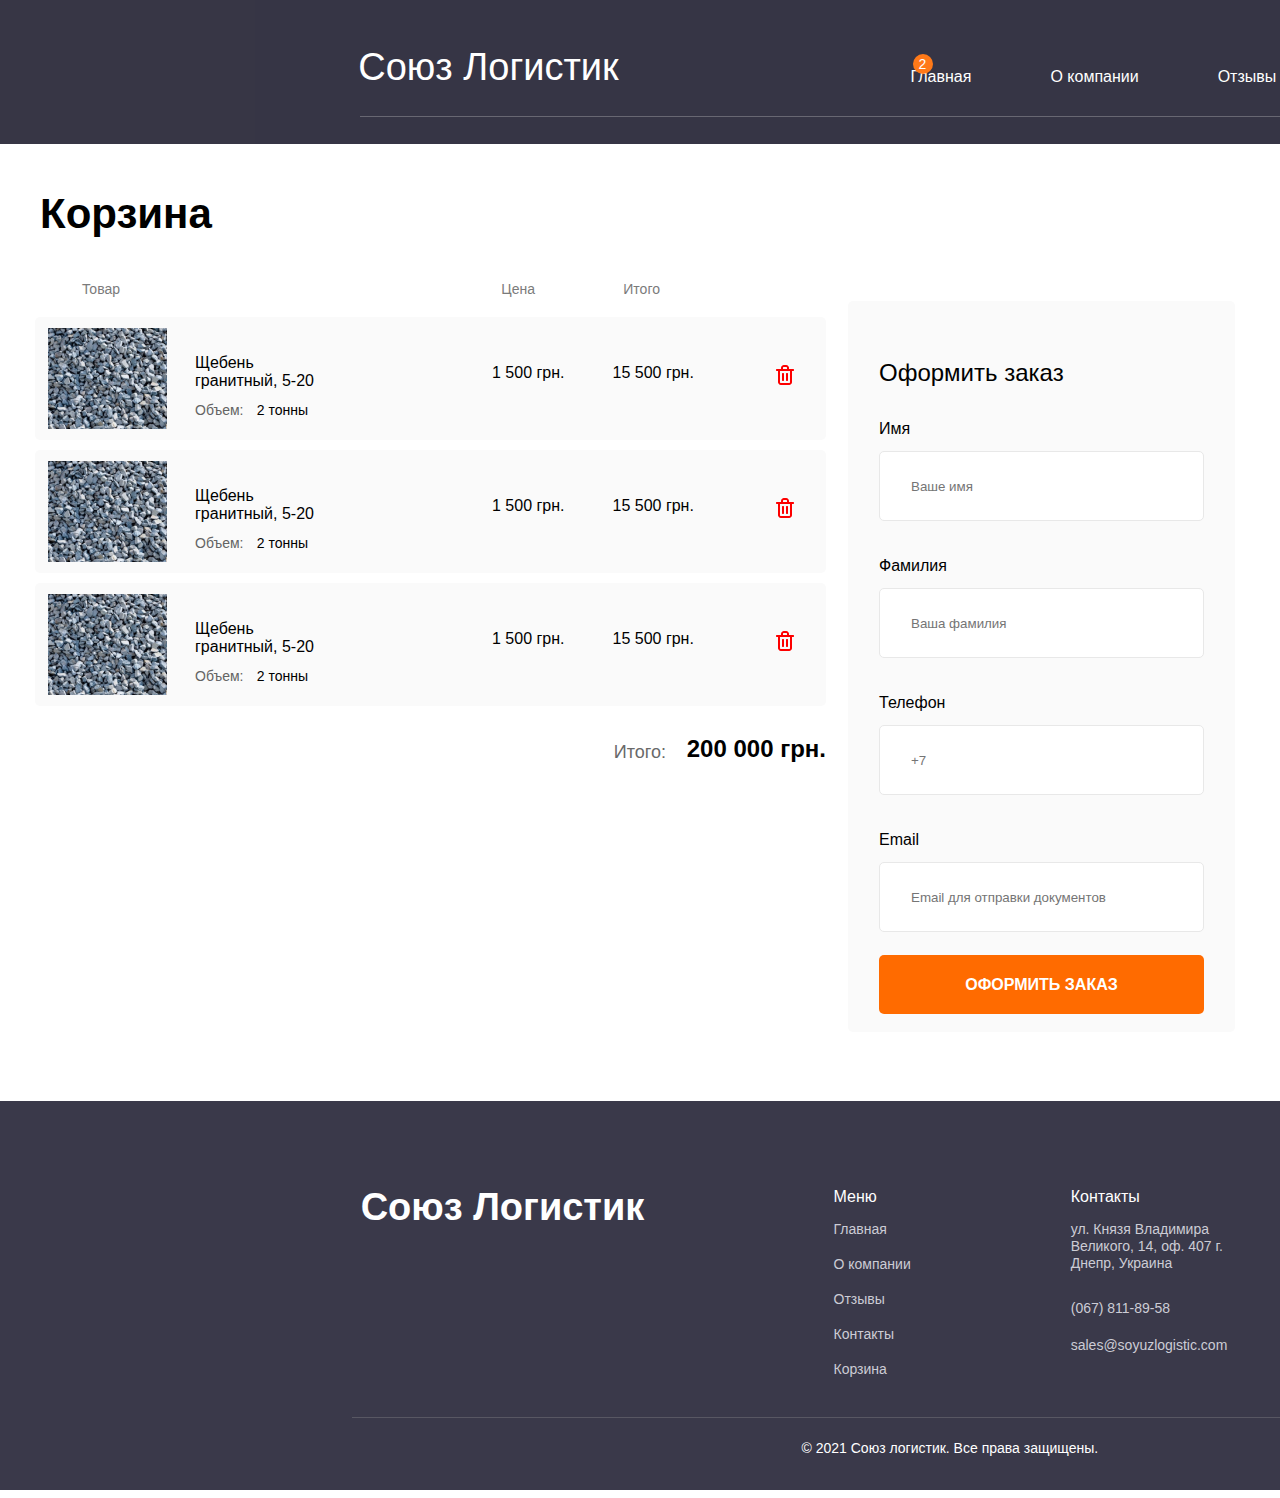
==== commit 7ef46e75: "corrected basket page" ====
--- a/basket.html
+++ b/basket.html
@@ -1,5 +1,6 @@
 <!DOCTYPE html>
 <html lang="en">
+
 <head>
     <meta charset="UTF-8">
     <meta http-equiv="X-UA-Compatible" content="IE=edge">
@@ -7,6 +8,7 @@
     <title>Document</title>
     <link rel="stylesheet" href="css/style.css">
 </head>
+
 <body>
 
     <header class="header__order">
@@ -17,10 +19,12 @@
                     <div class="media__menu-line"></div>
                     <div class="media__menu-line"></div>
                 </div>
-                <div class="header__logo">Cоюз Логистик</div>
-                <div class="header__menu">
+                <div class="header__logo"> 
+                    <a href="">Cоюз Логистик</a>
+                </div>
+                <div class="header__menu order__menu">
                     <ul>
-                        <li class="active"><a href="#">Главная</a></li>
+                        <li><a href="#">Главная</a></li>
                         <li><a href="#">О компании</a></li>
                         <li><a href="#">Отзывы</a></li>
                         <li><a href="#">Контакты</a></li>
@@ -33,9 +37,7 @@
                     <div><span>2</span></div>
                 </div>
             </div>
-            <hr>
         </div>
-        
     </header>
     <section class="basket">
         <div class="container">
@@ -53,14 +55,14 @@
                                 <img src="images/stone.png">
                                 <div class="basket__info-name">
                                     Щебень <br> гранитный, 5-20
-                                    <p>Объем:</p><span>2 тонны</span>
+                                    <div><p>Объем:</p><span>2 тонны</span></div>
                                 </div>
                                 <div class="basket__info-price">1 500 грн.</div>
                                 <div class="basket__info-total">15 500 грн.</div>
                                 <div class="trash">
                                     <img src="images/trash.png">
                                 </div>
-                                <div class="close" >
+                                <div class="close">
                                     <img src="images/fi.png" style="width: 19px; height: 19px;">
                                 </div>
                             </li>
@@ -68,14 +70,14 @@
                                 <img src="images/stone.png">
                                 <div class="basket__info-name">
                                     Щебень <br> гранитный, 5-20
-                                    <p>Объем:</p><span>2 тонны</span>
+                                    <div><p>Объем:</p><span>2 тонны</span></div>
                                 </div>
                                 <div class="basket__info-price">1 500 грн.</div>
                                 <div class="basket__info-total">15 500 грн.</div>
                                 <div class="trash">
                                     <img src="images/trash.png">
                                 </div>
-                                <div class="close" >
+                                <div class="close">
                                     <img src="images/fi.png" style="width: 19px; height: 19px;">
                                 </div>
                             </li>
@@ -83,18 +85,22 @@
                                 <img src="images/stone.png">
                                 <div class="basket__info-name">
                                     Щебень <br> гранитный, 5-20
-                                    <p>Объем:</p><span>2 тонны</span>
+                                    <div><p>Объем:</p><span>2 тонны</span></div>
                                 </div>
                                 <div class="basket__info-price">1 500 грн.</div>
                                 <div class="basket__info-total">15 500 грн.</div>
                                 <div class="trash">
                                     <img src="images/trash.png">
                                 </div>
-                                <div class="close" >
+                                <div class="close">
                                     <img src="images/fi.png" style="width: 19px; height: 19px;">
                                 </div>
                             </li>
                         </ul>
+                        <div class="total__basket-price">
+                            <p>Итого:</p>
+                            <span>200 000 грн.</span>
+                        </div>
                     </div>
                     <div class="basket__form">
                         <h1 class="basket__form-title">Оформить заказ</h1>
@@ -151,4 +157,5 @@
     </footer>
 
 </body>
+
 </html>--- a/css/style.css
+++ b/css/style.css
@@ -30,6 +30,11 @@
     color: #FFFFFF;
     margin-top: 46px;
     margin-left: 0;
+}
+
+.header__logo a {
+    text-decoration: none;
+    color: #FFFFFF;
 }
 
 .header__first {
@@ -702,6 +707,7 @@
 
 .contacts__form {
     width: 741px;
+    margin-left: 105px;
 }
 
 .contacts__title {
@@ -740,8 +746,16 @@
     font-size: 16px;
     line-height: 15px;
     color: #000000;
-    margin-top: 5px;
-    display: flex;
+    margin-top: 25px;
+    display: flex;
+    position: relative;
+}
+
+.contacts__info-phone span,
+.contacts__info-email span {
+    position: absolute;
+    left: 49px;
+    top: 4px;
 }
 
 .contacts__info-email {
@@ -753,6 +767,7 @@
     color: #000000;
     margin-top: 31px;
     display: flex;
+    position: relative;
 }
 
 .contacts__info-message {
@@ -919,7 +934,44 @@
 .basket__price {
     display: flex;
     margin-top: 47px;
-    margin-bottom: 19px;
+    margin-bottom: -10px;
+}
+
+.basket__info {
+    position: relative;
+}
+
+.total__basket-price {
+    display: flex;
+    position: absolute;
+    right: 0;
+}
+
+.total__basket-price p {
+    width: 61px;
+    height: 17px;
+    font-weight: 400;
+    font-size: 18px;
+    line-height: 17px;
+    text-align: right;
+    color: #696969;
+    position: absolute;
+    right: 160px;
+    top: 4px;
+}
+
+.total__basket-price span {
+    width: 167px;
+    height: 23px;
+    font-weight: 700;
+    font-size: 24px;
+    line-height: 23px;
+    text-align: right;
+    color: #000000;
+    position: absolute;
+    right: 0px;
+    top: 15px;
+
 }
 
 .basket__info li {
@@ -939,6 +991,10 @@
     padding-top: 37px;
     margin-right: 89px;
 }
+.basket__info-name div{
+    display: flex;
+    position: relative;
+}
 
 .basket__info-name p {
     width: 52px;
@@ -958,7 +1014,9 @@
     line-height: 13px;
     text-align: right;
     color: #000000;
-
+    position: absolute;
+    top: 14px;
+    left: 55px;
 }
 
 .basket__info img {
@@ -1042,6 +1100,7 @@
     border-radius: 5px;
     border: none;
     margin-top: 23px;
+    cursor: pointer;
 }
 
 .basket__form button span {
@@ -1052,6 +1111,10 @@
     line-height: 15px;
     text-transform: uppercase;
     color: #FFFFFF;
+}
+
+li .total__basket-price {
+    display: flex;
 }
 
 .header__order .media__menu {
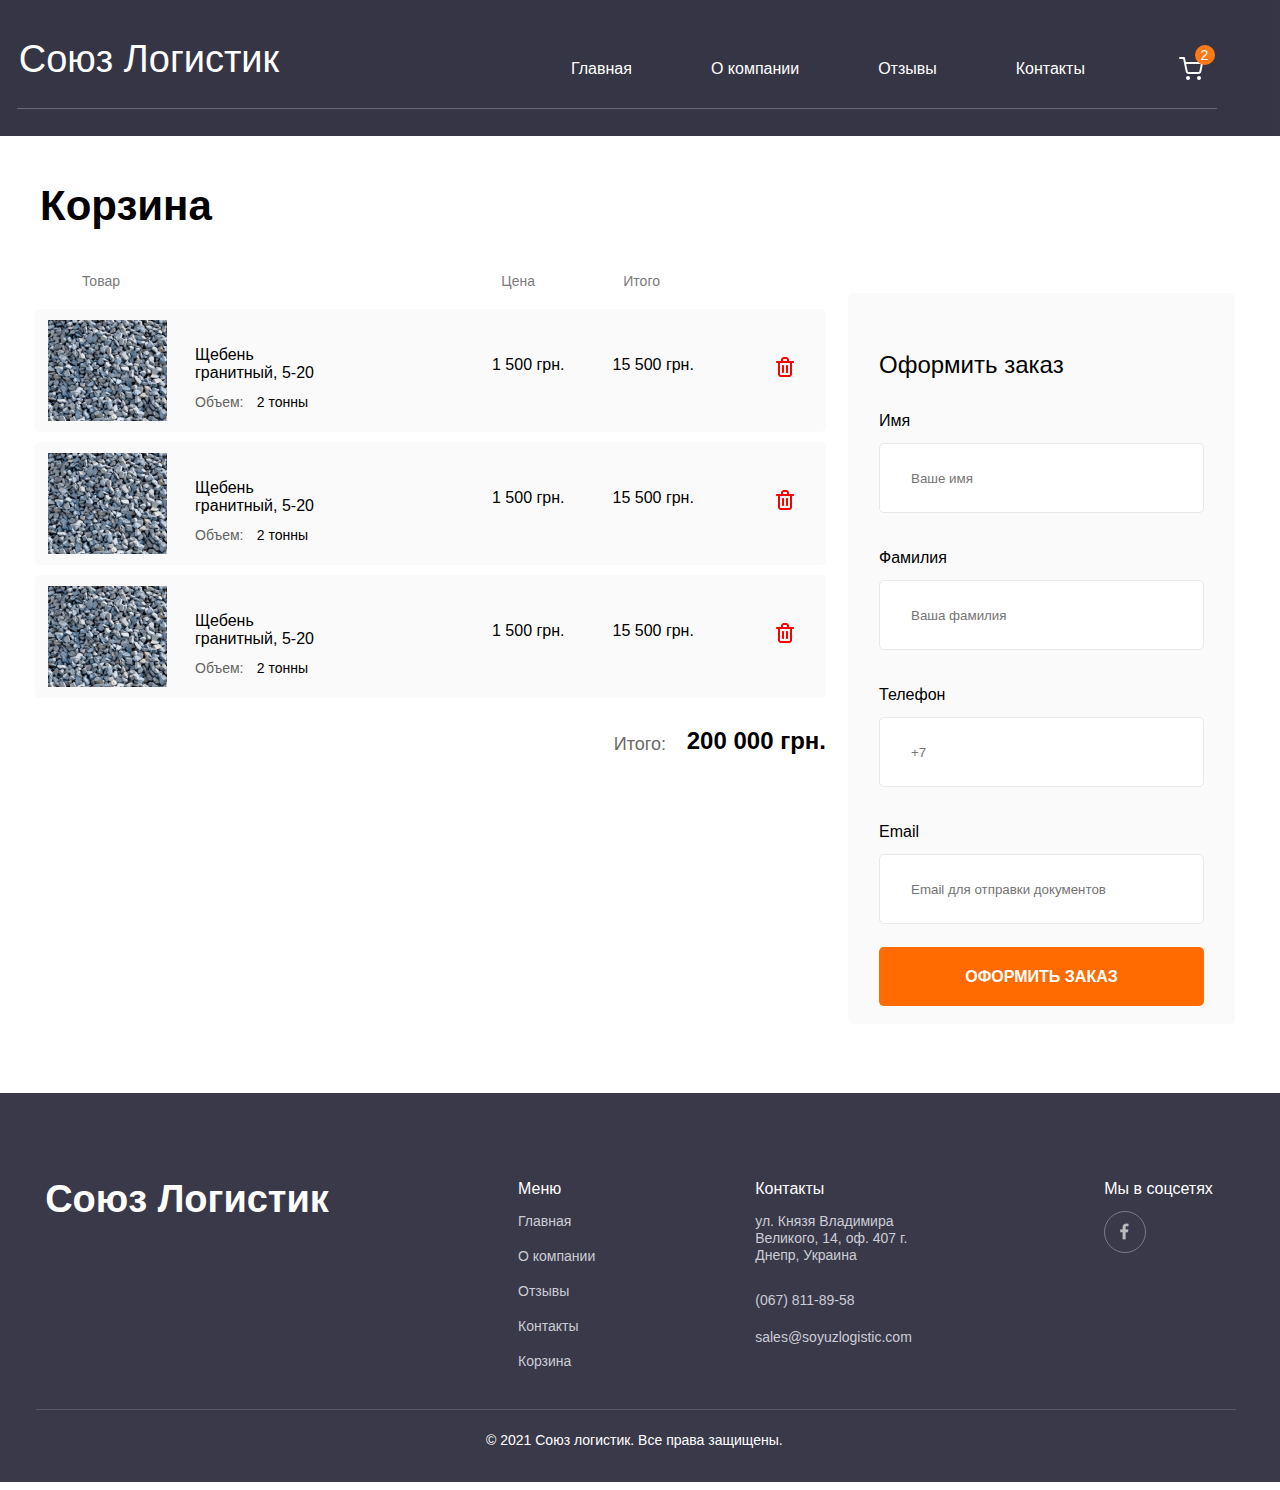
==== commit d5cd994c: "final corrected" ====
--- a/basket.html
+++ b/basket.html
@@ -19,7 +19,18 @@
                     <div class="media__menu-line"></div>
                     <div class="media__menu-line"></div>
                 </div>
-                <div class="header__logo"> 
+                <div class="burger__menu">
+                    <div class="close__burger">
+                        <img src="images/fi.png">
+                    </div>
+                    <ul>
+                        <li><a href="#">Главная</a></li>
+                        <li><a href="#">О компании</a></li>
+                        <li><a href="#">Отзывы</a></li>
+                        <li><a href="#">Контакты</a></li>
+                    </ul>
+                </div>
+                <div class="header__logo">
                     <a href="">Cоюз Логистик</a>
                 </div>
                 <div class="header__menu order__menu">
@@ -55,7 +66,9 @@
                                 <img src="images/stone.png">
                                 <div class="basket__info-name">
                                     Щебень <br> гранитный, 5-20
-                                    <div><p>Объем:</p><span>2 тонны</span></div>
+                                    <div>
+                                        <p>Объем:</p><span>2 тонны</span>
+                                    </div>
                                 </div>
                                 <div class="basket__info-price">1 500 грн.</div>
                                 <div class="basket__info-total">15 500 грн.</div>
@@ -70,7 +83,9 @@
                                 <img src="images/stone.png">
                                 <div class="basket__info-name">
                                     Щебень <br> гранитный, 5-20
-                                    <div><p>Объем:</p><span>2 тонны</span></div>
+                                    <div>
+                                        <p>Объем:</p><span>2 тонны</span>
+                                    </div>
                                 </div>
                                 <div class="basket__info-price">1 500 грн.</div>
                                 <div class="basket__info-total">15 500 грн.</div>
@@ -85,7 +100,9 @@
                                 <img src="images/stone.png">
                                 <div class="basket__info-name">
                                     Щебень <br> гранитный, 5-20
-                                    <div><p>Объем:</p><span>2 тонны</span></div>
+                                    <div>
+                                        <p>Объем:</p><span>2 тонны</span>
+                                    </div>
                                 </div>
                                 <div class="basket__info-price">1 500 грн.</div>
                                 <div class="basket__info-total">15 500 грн.</div>
@@ -111,7 +128,7 @@
                         <div>Телефон</div>
                         <input type="text" placeholder="+7">
                         <div>Email</div>
-                        <input type="text" placeholder="Email для отправки документов">
+                        <input type="email" placeholder="Email для отправки документов">
                         <button><span>Оформить заказ</span></button>
                     </div>
                 </div>
@@ -156,6 +173,12 @@
         </div>
     </footer>
 
+
+    <script type="text/javascript" src="https://ajax.googleapis.com/ajax/libs/jquery/3.4.1/jquery.min.js"></script>
+    <script type="text/javascript" src="js/slick.min.js"></script>
+    <script src="js/main.js"></script>
+
+
 </body>
 
 </html>--- a/css/style.css
+++ b/css/style.css
@@ -1,19 +1,26 @@
-/* font-family: 'Manrope', sans-serif;
-font-family: 'Roboto', sans-serif; */
+*,
+*::before,
+*::after {}
 
 body {
     font-family: 'Roboto', sans-serif;
     box-sizing: border-box;
+    overflow-x: hidden;
+    margin: 0;
+}
+
+button {
+    cursor: pointer;
 }
 
 .header {
     background-repeat: no-repeat;
     background-size: cover;
     margin-top: -8px;
-    width: 1920px;
     height: 1026px;
     overflow: hidden;
     margin-left: -25px;
+    position: relative;
 }
 
 .container {
@@ -91,6 +98,7 @@
     margin-top: 65px;
     margin-left: 94px;
     display: flex;
+    position: relative;
 }
 
 .header__icon div {
@@ -100,8 +108,8 @@
     height: 20px;
     background-color: #FF6B00;
     color: #FFFFFF;
-    top: 55px;
-    right: -7px;
+    top: -12px;
+    right: -12px;
 }
 
 .header__icon div span {
@@ -144,6 +152,10 @@
     padding-left: 20px;
 }
 
+input {
+    outline: none;
+}
+
 .form-list input {
     width: 390px;
     height: 66px;
@@ -453,7 +465,6 @@
 
 .footer {
     background-color: #3A394A;
-    width: 1903px;
     margin-left: -8px;
     overflow: hidden;
 }
@@ -600,14 +611,13 @@
 
 .header__order {
     margin-top: -8px;
-    width: 1920px;
     height: 144px;
     background: #212031;
     opacity: 0.9;
-    width: 1903px;
     overflow: hidden;
     margin-left: -8px;
-    margin-bottom: 150px;
+    margin-bottom: 50px;
+    position: relative;
 }
 
 .header__order-inner {
@@ -616,12 +626,13 @@
 }
 
 .header__order-inner .header__icon div {
-    top: 54px;
-    right: 347px;
+    top: -12px;
+    right: -12px;
 }
 
 .order {
     margin-bottom: 150px;
+    margin-top: 150px;
 }
 
 .order__menu::before {
@@ -898,7 +909,7 @@
     font-size: 42px;
     line-height: 40px;
     color: #000000;
-    margin-top: -100px;
+    margin-top: 50px;
 }
 
 .basket__product {
@@ -991,7 +1002,8 @@
     padding-top: 37px;
     margin-right: 89px;
 }
-.basket__info-name div{
+
+.basket__info-name div {
     display: flex;
     position: relative;
 }
@@ -1320,7 +1332,7 @@
 
 .burger__menu.active {
     display: block;
-    position: absolute;
+    position: fixed;
 }
 
 .burger__menu img {
@@ -1353,9 +1365,3183 @@
     padding-left: 500px;
 }
 
+.button-down {
+    width: 100px;
+    height: 78px;
+    border-radius: 50px;
+    background-color: #FFFFFF;
+    position: absolute;
+    left: 890px;
+    top: 984px;
+}
+
+.button-down img {
+    margin-left: 38px;
+    margin-top: 20px;
+}
+
+textarea {
+    width: 300px;
+    height: 165px;
+    background: #FFFFFF;
+    border: 1px solid #E8E8E8;
+    border-radius: 5px;
+    outline: none;
+    padding-left: 34px;
+    padding-top: 25px;
+    resize: none;
+}
+
+textarea::placeholder {
+    width: 127px;
+    height: 13px;
+    font-size: 14px;
+    line-height: 13px;
+    color: #A5A5A5;
+}
+
+select {
+    width: 380px;
+    height: 66px;
+    border-radius: 5px;
+    outline: none;
+    padding-left: 26px;
+    margin-right: 10px;
+}
+
+option {
+    width: 380px;
+    height: 66px;
+    font-size: 16px;
+    line-height: 43px;
+}
+
+@media (max-width: 1700px) {
+    .button-down {
+        display: none;
+    }
+
+    .next {
+        background: #3A394A;
+        position: absolute;
+        right: 250px;
+        top: 300px;
+    }
+
+    .prev {
+        position: absolute;
+        top: 300px;
+        left: 250px;
+    }
+}
+
+@media (max-width: 1600px) {
+
+    .header__order .container {
+        margin: 0 0 0 200px;
+    }
+
+    .order__menu::before {
+        left: 210px;
+    }
+
+    .next {
+        right: 220px;
+    }
+
+    .prev {
+        left: 220px;
+    }
+}
+
+@media (max-width: 1500px) {
+    .header__order .container {
+        margin: 0px 0 0 150px;
+    }
+
+    .order__menu::before {
+        left: 155px;
+    }
+
+    .next {
+        right: 170px;
+    }
+
+    .prev {
+        left: 180px;
+    }
+}
+
+@media (max-width: 1400px) {
+    .header__order .container {
+        margin: 0px 0 0 100px;
+    }
+
+    .order__menu::before {
+        left: 105px;
+    }
+}
+
+@media (max-width: 1350px) {
+    .header__order .container {
+        margin: 0px 0 0 50px;
+    }
+
+    .order__menu::before {
+        left: 55px;
+    }
+}
+
+@media (max-width: 1300px) {
+    .header__order .container {
+        margin: 0px 0 0 20px;
+    }
+
+    .order__menu::before {
+        left: 25px;
+    }
+}
+
+@media (max-width: 1250px) {
+    .header__content-title {
+        margin-left: 10px;
+    }
+
+    .header__logo {
+        margin-left: 10px;
+    }
+
+    .header__first::before {
+        width: 1150px;
+        left: 5px;
+    }
+
+    .header__menu ul {
+        margin-left: 170px;
+    }
+
+    .header {
+        height: 1290px;
+    }
+
+    .form-content {
+        margin-top: 15px;
+    }
+
+    .header__content-form form {
+        display: block;
+        padding-left: 10px;
+    }
+
+    .header__content-form form button {
+        width: 97%;
+    }
+
+    .form-list input,
+    .form-content input {
+        width: 95%;
+    }
+
+    .button-down {
+        display: none;
+    }
+
+    .panel__box::before {
+        left: -5px;
+    }
+
+    .header {
+        margin-left: -8px;
+    }
+
+    .about__image {
+        padding-left: 350px;
+        padding-bottom: 40px;
+    }
+
+    .about__info-btn {
+        padding-left: 20px;
+    }
+
+    .about__info-title {
+        width: 700px;
+        padding-top: 20px;
+        padding-left: 240px;
+    }
+
+    .about__info-text {
+        width: 1035px;
+        padding-left: 20px;
+    }
+
+    .about__inner br {
+        display: none;
+    }
+
+    .about__inner {
+        display: block;
+    }
+
+    .basket__info ul {
+        padding-left: 200px;
+    }
+
+    .basket__price {
+        margin-left: 210px;
+    }
+
+    .total__basket-price {
+        right: 465px;
+    }
+
+    .basket__form {
+        margin-left: 440px;
+        margin-top: 100px;
+    }
+
+    .basket__box {
+        margin-left: 0px;
+        display: block;
+    }
+
+    .header__order .container {
+        margin: 0px 0 0 5px;
+    }
+
+    .order__menu::before {
+        left: 10px;
+    }
+
+    .header__menu ul {
+        margin-left: 215px;
+    }
+
+    .order__menu::before {
+        width: 1160px;
+    }
+}
+
+@media (max-width: 1220px) {
+    .header__menu ul {
+        margin-left: 180px;
+    }
+}
+
+@media (max-width: 1200px) {
+    .header__content-form form button {
+        width: 93%;
+    }
+
+    .form-list input,
+    .form-content input {
+        width: 91%;
+    }
+
+    .header__first::before {
+        width: 1100px;
+    }
+
+    .slide {
+        justify-content: space-between;
+    }
+
+    .suppliers__title {
+        margin-left: 170px;
+    }
+
+    .suppliers__text {
+        margin-left: 270px;
+    }
+
+    .transport__inner {
+        margin-left: -70px;
+    }
+
+    .transport {
+        background-position: -140px;
+    }
+
+    .service__box ul li {
+        width: 480px;
+        height: 250px;
+    }
+
+    .service__box ul {
+        flex-wrap: wrap;
+        padding-left: 230px;
+    }
+
+    .contacts__info-map {
+        margin-left: 20px;
+    }
+
+    .contacts__form {
+        margin-left: 220px;
+    }
+
+    .contacts__info-social {
+        margin-left: 100px;
+    }
+
+    .contacts__info-message {
+        margin-left: 200px;
+        margin-top: 0;
+    }
+
+    .contacts__info-map span {
+        width: 165px;
+    }
+
+    .contacts__info-phone span,
+    .contacts__info-email span {
+        width: 120px;
+    }
+
+    .contacts__info-email {
+        margin-top: 0px;
+        margin-left: 135px;
+    }
+
+    .contacts__info-phone {
+        margin-top: 0px;
+        margin-left: 50px;
+    }
+
+    .contacts__info {
+        display: flex;
+    }
+
+    .contacts__box {
+        display: block;
+    }
+
+    .footer__content::before {
+        width: 1100px;
+        left: 10px;
+    }
+
+    .footer__contacts {
+        margin-left: 140px;
+    }
+
+    .footer__social {
+        margin-left: 80px;
+    }
+
+    .header__menu ul {
+        margin-left: 160px;
+    }
+
+    .order__menu::before {
+        width: 1110px;
+    }
+
+    .order__inner {
+        margin-left: 130px;
+    }
+}
+
+@media (max-width: 1150px) {
+
+    .form-list input,
+    .form-content input {
+        width: 88%;
+    }
+
+    .header__content-form form button {
+        width: 90%;
+    }
+
+    .about__image {
+        padding-left: 290px;
+    }
+
+    .about__info-title {
+        padding-left: 200px;
+    }
+
+    .about__info-text {
+        width: 980px;
+    }
+
+    .total__basket-price {
+        right: 540px;
+    }
+
+    .basket__form {
+        margin-left: 360px;
+    }
+
+    .basket__price {
+        margin-left: 155px;
+    }
+
+    .basket__info ul {
+        padding-left: 150px;
+    }
+
+    .footer__end {
+        margin-left: 400px;
+    }
+
+    .footer__contacts {
+        margin-left: 100px;
+    }
+
+    .footer__content::before {
+        width: 1030px;
+    }
+
+    .footer__menu-title {
+        margin-left: 140px;
+    }
+
+    .footer__menu-list ul {
+        margin-left: 100px;
+    }
+
+    .footer__social {
+        margin-left: 70px;
+    }
+
+    .footer__contacts {
+        margin-left: 120px;
+    }
+
+    .header__menu ul {
+        margin-left: 120px;
+    }
+
+    .order__menu::before {
+        width: 1070px;
+    }
+}
+
+@media (max-width: 1120px) {
+    .header__menu ul {
+        margin-left: 110px;
+    }
+
+    .panel__box::before {
+        left: 10px;
+        width: 295px;
+    }
+
+    .panel__box+.panel__box {
+        margin-left: 115px;
+    }
+
+    .form-list input,
+    .form-content input {
+        width: 87%;
+    }
+
+    .header__content-form form button {
+        width: 89%;
+    }
+}
+
+@media (max-width: 1100px) {
+
+    .form-list input,
+    .form-content input {
+        width: 85%;
+    }
+
+    .panel__box::before {
+        left: 10px;
+        width: 260px;
+    }
+
+    .header__content-form form button {
+        width: 87%;
+    }
+
+    .transport__inner {
+        margin-left: -110px;
+    }
+
+    .transport {
+        background-position: -240px;
+    }
+
+    .service__inner-title {
+        margin-left: 270px;
+    }
+
+    .service__box ul li {
+        width: 515px;
+    }
+
+    .service__box ul {
+        padding-left: 170px;
+    }
+
+    .contacts__form {
+        margin-left: 170px;
+    }
+
+    .contacts__info-social {
+        margin-left: 20px;
+        margin-bottom: 50px;
+    }
+
+    .contacts__info-message {
+        margin-left: 20px;
+        margin-top: 100px;
+    }
+
+    .contacts__info-email {
+        margin-top: -17px;
+        margin-left: 650px;
+    }
+
+    .contacts__info-phone {
+        margin-top: -60px;
+        margin-left: 350px;
+    }
+
+    .contacts__info {
+        display: block;
+    }
+
+    .footer__content::before {
+        width: 990px;
+    }
+
+    .footer__contacts {
+        margin-left: 100px;
+    }
+
+    .header__menu ul {
+        margin-left: 70px;
+    }
+
+    .order__menu::before {
+        width: 1020px;
+    }
+
+    .order__inner {
+        margin-left: 110px;
+    }
+}
+
+@media (max-width: 1080px) {
+    .header__icon {
+        margin-left: 80px;
+    }
+
+    .form-list input,
+    .form-content input {
+        width: 83%;
+    }
+
+    .header__content-form form button {
+        width: 85%;
+    }
+
+    .panel__box+.panel__box {
+        margin-left: 95px;
+    }
+}
+
+@media (max-width: 1050px) {
+    .panel__box+.panel__box {
+        margin-left: 80px;
+    }
+
+    .header__content-form form button {
+        width: 83%;
+    }
+
+    .form-list input,
+    .form-content input {
+        width: 81%;
+    }
+
+    .suppliers__text {
+        margin-left: 225px;
+    }
+
+    .suppliers__title {
+        margin-left: 130px;
+    }
+
+    .suppliers__slider {
+        max-width: 1140px;
+    }
+
+    .about__info-text {
+        width: 880px;
+    }
+
+    .about__image {
+        padding-left: 260px;
+    }
+
+    .about__info-title {
+        padding-left: 150px;
+    }
+
+    .total__basket-price {
+        right: 580px;
+    }
+
+    .basket__form {
+        margin-left: 320px;
+    }
+
+    .basket__price {
+        margin-left: 120px;
+    }
+
+    .basket__info ul {
+        padding-left: 110px;
+    }
+
+    .footer__social {
+        margin-left: 20px;
+    }
+
+    .footer__contacts {
+        margin-left: 60px;
+    }
+
+    .footer__content::before {
+        width: 910px;
+    }
+
+    .footer__social {
+        margin-left: 50px;
+    }
+
+    .footer__menu-list ul {
+        margin-left: 60px;
+    }
+
+    .footer__menu-title {
+        margin-left: 100px;
+    }
+
+    .order__inner {
+        margin-left: 85px;
+    }
+
+    .header__menu ul {
+        margin-left: 40px;
+    }
+
+    .header__icon {
+        margin-left: 80px;
+    }
+
+    .order__menu::before {
+        width: 980px;
+    }
+}
+
+@media (max-width: 1025px) {
+    .panel__box+.panel__box {
+        margin-left: 65px;
+    }
+
+    .header__icon {
+        margin-left: 65px;
+    }
+
+    .form-list input,
+    .form-content input {
+        width: 79%;
+    }
+
+    .header__content-form form button {
+        width: 81%;
+    }
+}
+
+@media (max-width: 1000px) {
+    .header__first::before {
+        width: 890px;
+        left: 0;
+    }
+
+    .header__first {
+        margin-left: 40px;
+    }
+
+    .panel__box+.panel__box {
+        margin-left: 45px;
+    }
+
+    .header__content-form form button {
+        width: 76%;
+    }
+
+    .form-list input,
+    .form-content input {
+        width: 74%;
+    }
+
+    .suppliers__slider {
+        max-width: 1050px;
+    }
+
+    .transport__inner {
+        margin-left: -160px;
+    }
+
+    .transport {
+        background-position: -320px;
+    }
+
+    .service__inner-title {
+        margin-left: 220px;
+    }
+
+    .service__box ul li {
+        width: 550px;
+    }
+
+    .service__box ul {
+        padding-left: 100px;
+    }
+
+    .total__basket-price {
+        right: 595px;
+    }
+
+    .basket__form {
+        margin-left: 300px;
+    }
+
+    .basket__price {
+        margin-left: 90px;
+    }
+
+    .basket__info ul {
+        padding-left: 80px;
+    }
+
+    .contacts__form {
+        margin-left: 110px;
+    }
+
+    .footer__logo {
+        padding-top: 40px;
+        margin-left: 330px;
+    }
+
+    .footer__content::before {
+        width: 830px;
+        top: 390px;
+        left: 30px;
+    }
+
+    .footer__end {
+        margin-left: 330px;
+    }
+
+    .footer__social {
+        margin: -160px 0 180px 700px;
+    }
+
+    .footer__contacts {
+        margin-left: 360px;
+        margin-top: -220px;
+    }
+
+    .footer__content {
+        display: block;
+    }
+
+    .order__inner {
+        margin-left: 50px;
+    }
+
+    .header__menu {
+        display: none;
+    }
+
+    .media__menu {
+        display: block;
+    }
+
+    .header__logo {
+        margin-left: 250px;
+    }
+
+    .header__icon {
+        margin-left: 250px;
+    }
+}
+
+@media (max-width: 950px) {
+    .panel__box+.panel__box {
+        margin-left: 35px;
+    }
+
+    .header__content-form form button {
+        width: 73%;
+    }
+
+    .form-list input,
+    .form-content input {
+        width: 71%;
+    }
+
+    .header__first::before {
+        width: 840px;
+        left: 0;
+    }
+
+    .suppliers__slider {
+        max-width: 950px;
+    }
+
+    .suppliers__title {
+        margin-left: 100px;
+    }
+
+    .suppliers__text {
+        margin-left: 190px;
+    }
+
+    .about__image {
+        padding-left: 210px;
+    }
+
+    .about__info-title {
+        padding-left: 110px;
+    }
+
+    .basket__form {
+        margin-left: 280px;
+        margin-top: 100px;
+    }
+
+    .total__basket-price {
+        right: 630px;
+    }
+
+    .basket__price {
+        margin-left: 70px;
+    }
+
+    .basket__info ul {
+        padding-left: 60px;
+    }
+
+    .order__inner {
+        margin-left: 20px;
+    }
+
+    .header__logo {
+        margin-left: 225px;
+    }
+}
+
+@media (max-width: 900px) {
+    .panel__box::before {
+        width: 240px;
+    }
+
+    .header__content-form form button {
+        width: 71%;
+    }
+
+    .form-list input,
+    .form-content input {
+        width: 69%;
+    }
+
+    .suppliers__text {
+        margin-left: 160px;
+    }
+
+    .suppliers__title {
+        margin-left: 70px;
+    }
+
+    .transport__inner {
+        margin-left: -200px;
+    }
+
+    .transport {
+        background-position: -430px;
+    }
+
+    .about__image {
+        padding-left: 180px;
+    }
+
+    .about__info-text {
+        width: 800px;
+    }
+
+    .about__info-title {
+        padding-left: 85px;
+    }
+
+    .service__inner-title {
+        margin-left: 160px;
+    }
+
+    .service__box ul li {
+        width: 230px;
+    }
+
+    .service__box ul {
+        padding-left: 325px;
+        display: block;
+    }
+
+    .total__basket-price {
+        right: 645px;
+    }
+
+    .basket__form {
+        margin-left: 250px;
+    }
+
+    .basket__price {
+        margin-left: 45px;
+    }
+
+    .basket__info ul {
+        padding-left: 30px;
+    }
+
+    .contacts__info-email {
+        margin-left: 600px;
+    }
+
+    .contacts__info-phone {
+        margin-left: 330px;
+    }
+
+    .contacts__form {
+        margin-left: 60px;
+    }
+
+    .footer__content::before {
+        width: 770px;
+    }
+
+    .footer__social {
+        margin: -160px 0 180px 650px;
+    }
+
+    .footer__end {
+        margin-left: 290px;
+    }
+
+    .footer__logo {
+        margin-left: 290px;
+    }
+
+    .order__social-text {
+        font-size: 16px;
+    }
+
+    .order__box-text {
+        width: 728px;
+        font-size: 27px;
+    }
+
+    .order__box-title {
+        font-size: 36px;
+    }
+
+    .order__inner {
+        margin-left: 0px;
+    }
+
+    .header__icon {
+        margin-left: 230px;
+    }
+
+    .header__logo {
+        margin-left: 200px;
+    }
+}
+
+@media (max-width: 880px) {
+
+    .form-list input,
+    .form-content input {
+        width: 66%;
+    }
+
+    .header__content-form form button {
+        width: 68%;
+    }
+
+    .panel__box+.panel__box {
+        margin-left: 15px;
+    }
+}
+
+@media (max-width: 850px) {
+    .header__content-form form button {
+        width: 66%;
+    }
+
+    .form-list input,
+    .form-content input {
+        width: 64%;
+    }
+
+    .header__content-panel {
+        margin-left: 280px;
+        margin-bottom: 60px;
+        display: block;
+    }
+
+    .panel__box+.panel__box {
+        margin-left: 0px;
+        margin-top: 100px;
+    }
+
+    .header {
+        height: 100%;
+    }
+
+    .suppliers__text {
+        margin-left: 120px;
+    }
+
+    .suppliers__title {
+        margin-left: 40px;
+    }
+
+    .suppliers__slider {
+        max-width: 850px;
+    }
+
+    .about__image {
+        padding-left: 160px;
+    }
+
+    .about__info-title {
+        padding-left: 55px;
+    }
+
+    .basket__product {
+        margin-right: 325px;
+    }
+
+    .trash {
+        padding-top: 26px;
+    }
+
+    .basket__info-price,
+    .basket__info-total {
+        padding-top: 40px;
+    }
+
+    .basket__info li {
+        height: 100px;
+        width: 755px;
+    }
+
+    .basket__info-name {
+        padding-top: 20px;
+        margin-right: 70px;
+    }
+
+    .basket__info img {
+        height: 72px;
+        width: 83px;
+    }
+
+    .trash img {
+        width: 24px;
+        height: 24px;
+    }
+
+    .basket__price {
+        margin-left: 15px;
+    }
+
+    .total__basket-price {
+        right: 675px;
+    }
+
+    .basket__form {
+        margin-left: 220px;
+    }
+
+    .basket__info ul {
+        padding-left: 5px;
+    }
+
+    .contacts__info-social {
+        margin-top: -137px;
+        margin-left: 550px;
+        margin-bottom: 130px;
+    }
+
+    .contacts__info-message {
+        margin-left: 320px;
+        margin-top: -150px;
+    }
+
+    .contacts__info-email {
+        margin-left: 20px;
+        margin-top: 40px;
+    }
+
+    .contacts__info-phone {
+        margin-left: 20px;
+        margin-top: 20px;
+    }
+
+    .contacts__form {
+        margin-left: 20px;
+    }
+
+    .footer__content::before {
+        width: 730px;
+    }
+
+    .footer__end {
+        margin-left: 260px;
+    }
+
+    .footer__logo {
+        margin-left: 260px;
+    }
+
+    .footer__contacts {
+        margin-left: 340px;
+    }
+
+    .footer__social {
+        margin: -160px 0 180px 630px;
+    }
+
+    .order__inner {
+        margin-left: -20px;
+    }
+
+    .header__icon {
+        margin-left: 200px;
+    }
+
+    .header__logo {
+        margin-left: 180px;
+    }
+}
+
+@media (max-width: 825px) {
+    .header__content-panel {
+        margin-left: 270px;
+    }
+
+    .header__content-form form button {
+        width: 64%;
+    }
+
+    .form-list input,
+    .form-content input {
+        width: 62%;
+    }
+
+    .about__info-text {
+        width: 700px;
+    }
+
+    .about__info-title {
+        padding-left: 25px;
+    }
+
+}
+
+@media (max-width: 800px) {
+    .header__first::before {
+        width: 720px;
+    }
+
+    .header__first {
+        margin-left: 20px;
+    }
+
+    .header__content-panel {
+        margin-left: 250px;
+    }
+
+    .header__content-form form button {
+        width: 62%;
+    }
+
+    .form-list input,
+    .form-content input {
+        width: 60%;
+    }
+
+    .suppliers__slider {
+        max-width: 800px;
+    }
+
+    .suppliers__text {
+        margin-bottom: 50px;
+    }
+
+    .suppliers__title {
+        margin-left: 40px;
+        width: 700px;
+        text-align: center;
+        margin-bottom: 60px;
+    }
+
+    .transport__inner {
+        margin-left: -260px;
+    }
+
+    .transport {
+        background-position: -510px;
+    }
+
+    .about__image {
+        padding-left: 120px;
+    }
+
+    .about__info-title {
+        width: 430px;
+        padding-left: 170px;
+        text-align: center;
+    }
+
+    .service__inner-title {
+        margin-left: 100px;
+    }
+
+    .service__box ul {
+        padding-left: 285px;
+    }
+
+    .basket__product {
+        margin-right: 260px;
+    }
+
+    .basket__info-price,
+    .basket__info-total {
+        width: 90px;
+    }
+
+    .basket__info li {
+        width: 700px;
+    }
+
+    .basket__info-name {
+        margin-right: 40px;
+    }
+
+    .total__basket-price {
+        right: 695px;
+    }
+
+    .basket__form {
+        margin-left: 200px;
+    }
+
+    .contacts__form {
+        margin-left: 170px;
+    }
+
+    .contacts__form {
+        width: 410px;
+        height: 815px;
+    }
+
+    .contacts__form-end {
+        margin-left: 0px;
+        margin-top: 0px;
+    }
+
+    .contacts__form-box {
+        display: block;
+    }
+
+    .footer__content::before {
+        width: 690px;
+    }
+
+    .footer__end {
+        margin-left: 240px;
+    }
+
+    .footer__logo {
+        margin-left: 240px;
+    }
+
+    .footer__social {
+        margin: -160px 0 180px 590px;
+    }
+
+    .footer__contacts {
+        margin-left: 310px;
+    }
+
+    .order__inner {
+        margin-left: -40px;
+    }
+
+    .header__icon {
+        margin-left: 180px;
+    }
+}
+
+@media (max-width: 780px) {
+    .header__first::before {
+        width: 700px;
+    }
+
+    .header__icon {
+        margin-left: 165px;
+    }
+
+    .header__content-form form button {
+        width: 59%;
+    }
+
+    .header__first {
+        margin-left: 5px;
+    }
+
+    .form-list input,
+    .form-content input {
+        width: 57%;
+    }
+}
+
+@media (max-width: 750px) {
+    .header__first {
+        margin-left: 20px;
+    }
+
+    .header__first::before {
+        width: 670px;
+    }
+
+    .header__content-panel {
+        margin-left: 220px;
+    }
+
+    .header__content-form form button {
+        width: 57%;
+    }
+
+    .form-list input,
+    .form-content input {
+        width: 55%;
+    }
+
+    .header__logo {
+        margin-left: 150px;
+    }
+
+    .suppliers__slider {
+        max-width: 750px;
+    }
+
+    .suppliers__text {
+        margin-left: 90px;
+    }
+
+    .suppliers__title {
+        width: 660px;
+    }
+
+    .suppliers__slider {
+        margin-left: 35px;
+    }
+
+    .transport__inner {
+        margin-left: -280px;
+    }
+
+    .transport {
+        background-position: -570px;
+    }
+
+    .about__info-text {
+        width: 630px;
+    }
+
+    .about__info-title {
+        padding-left: 130px;
+    }
+
+    .total__basket-price {
+        right: 725px;
+    }
+
+    .basket__form {
+        margin-left: 170px;
+    }
+
+    .basket__info li {
+        width: 635px;
+    }
+
+    .basket__info-total {
+        margin-right: 40px;
+    }
+
+    .basket__product {
+        margin-right: 235px;
+        margin-left: 20px;
+    }
+
+    .basket__info-name {
+        width: 140px;
+    }
+
+    .footer__end {
+        margin-left: 210px;
+    }
+
+    .footer__logo {
+        margin-left: 210px;
+    }
+
+    .footer__social {
+        margin: -160px 0 180px 550px;
+    }
+
+    .footer__contacts {
+        margin-left: 280px;
+    }
+
+    .footer__menu-title {
+        margin-left: 70px;
+    }
+
+    .footer__menu-list ul {
+        margin-left: 30px;
+    }
+
+    .order__inner {
+        margin-left: -60px;
+    }
+
+    .header__icon {
+        margin-left: 150px;
+    }
+}
+
+@media (max-width: 720px) {
+    .header__first::before {
+        width: 630px;
+    }
+
+    .header__icon {
+        margin-left: 140px;
+    }
+
+    .header__content-form form button {
+        width: 55%;
+    }
+
+    .header__first::before {
+        width: 650px;
+    }
+
+    .form-list input,
+    .form-content input {
+        width: 53%;
+    }
+
+    .header__logo {
+        margin-left: 140px;
+    }
+}
+
+@media (max-width: 700px) {
+    .header__content-panel {
+        margin-left: 200px;
+    }
+
+    .header__content-form form button {
+        width: 53%;
+    }
+
+    .form-list input,
+    .form-content input {
+        width: 51%;
+    }
+
+    .header__content-title {
+        width: 650px;
+        font-size: 38px;
+    }
+
+    .header__first::before {
+        width: 610px;
+    }
+
+    .suppliers__slider {
+        max-width: 700px;
+    }
+
+    .suppliers__text {
+        margin-left: 50px;
+    }
+
+    .suppliers__title {
+        width: 610px;
+    }
+
+    .transport__inner {
+        margin-left: -310px;
+    }
+
+    .transport {
+        background-position: -620px;
+    }
+
+    .about__info-title {
+        padding-left: 110px;
+    }
+
+    .about__image {
+        padding-left: 80px;
+    }
+
+    .about__info-btn button {
+        margin-top: 25px;
+    }
+
+    .about__info-text {
+        width: 600px;
+    }
+
+    .about__info-text br {
+        display: block;
+    }
+
+    .service__box ul {
+        padding-left: 220px;
+        display: block;
+    }
+
+    .service__inner-title {
+        margin-left: 60px;
+    }
+
+    .basket__info li {
+        width: 595px;
+    }
+
+    .basket__info-total {
+        margin-right: 20px;
+    }
+
+    .basket__info-price {
+        margin-right: 25px;
+    }
+
+    .total__basket-price {
+        right: 745px;
+    }
+
+    .basket__form {
+        margin-left: 150px;
+    }
+
+    .contacts__form {
+        margin-left: 130px;
+    }
+
+    .contacts__info-message {
+        margin-left: 20px;
+        margin-top: 60px;
+    }
+
+    .contacts__info-social {
+        margin-top: 60px;
+        margin-left: 20px;
+        margin-bottom: 80px;
+    }
+
+    .footer__content::before {
+        width: 600px;
+    }
+
+    .footer__end {
+        margin-left: 180px;
+    }
+
+    .footer__logo {
+        margin-left: 180px;
+    }
+
+    .footer__social {
+        margin: -160px 0 180px 500px;
+    }
+
+    .footer__contacts {
+        margin-left: 250px;
+    }
+
+    .footer__menu-title {
+        margin-left: 40px;
+    }
+
+    .footer__menu-list ul {
+        margin-left: 0px;
+    }
+
+    .order__inner {
+        margin-left: -90px;
+    }
+
+    .header__icon {
+        margin-left: 130px;
+    }
+
+    .header__logo {
+        margin-left: 130px;
+    }
+}
+
+@media (max-width: 670px) {
+    .header__first::before {
+        width: 590px;
+    }
+
+    .header__content-title span {
+        font-size: 36px;
+    }
+
+    .header__content-title {
+        width: 600px;
+        font-size: 34px;
+    }
+
+    .header__content-form form button {
+        width: 51%;
+    }
+
+    .header__logo {
+        margin-left: 110px;
+    }
+
+    .form-list input,
+    .form-content input {
+        width: 49%;
+    }
+}
+
+@media (max-width: 650px) {
+    .suppliers__text {
+        margin-left: 65px;
+        font-size: 16px;
+    }
+
+    .suppliers__title {
+        width: 540px;
+    }
+
+    .suppliers__slider {
+        max-width: 650px;
+    }
+
+    .transport__title {
+        width: 595px;
+    }
+
+    .transport__text {
+        width: 580px;
+    }
+
+    .transport {
+        background-position: -680px;
+    }
+
+    .about__image {
+        padding-left: 50px;
+    }
+
+    .about__info-title {
+        padding-left: 80px;
+    }
+
+    .service__box ul {
+        padding-left: 200px;
+    }
+
+    .service__inner-title {
+        margin-left: 30px;
+    }
+
+    .basket__info-total {
+        font-size: 14px;
+    }
+
+    .basket__product {
+        margin-right: 205px;
+    }
+
+    .basket__info li {
+        width: 560px;
+    }
+
+    .basket__info-price {
+        margin-right: 15px;
+        font-size: 14px;
+    }
+
+    .basket__info-name {
+        margin-right: 20px;
+    }
+
+    .total__basket-price {
+        right: 775px;
+    }
+
+    .basket__form {
+        margin-left: 120px;
+    }
+
+    .footer__content::before {
+        width: 550px;
+    }
+
+    .footer__end {
+        margin-left: 150px;
+    }
+
+    .footer__logo {
+        margin-left: 150px;
+    }
+
+    .footer__social {
+        margin: -160px 0 180px 450px;
+    }
+
+    .footer__contacts {
+        margin-left: 200px;
+    }
+
+    .order__box-img {
+        margin-left: 350px;
+    }
+
+    .order__box-title {
+        margin-left: 210px;
+    }
+
+    .order__social-link ul {
+        display: flex;
+        margin-left: 295px;
+    }
+
+    .order__box-text {
+        width: 620px;
+        font-size: 23px;
+        margin-left: 100px;
+    }
+
+    .order__social-text {
+        width: 780px;
+    }
+
+    .header__icon {
+        margin-left: 100px;
+    }
+
+    .header__logo {
+        margin-left: 110px;
+    }
+
+    .header__first::before {
+        width: 560px;
+    }
+
+    .form-list input,
+    .form-content input {
+        width: 47%;
+    }
+
+    .header__content-form form button {
+        width: 49%;
+    }
+
+    .header__content-panel {
+        margin-left: 180px;
+    }
+}
+
+@media (max-width: 620px) {
+    .header__first::before {
+        width: 540px;
+    }
+
+    .header__content-panel {
+        margin-left: 160px;
+    }
+
+    .header__logo {
+        margin-left: 100px;
+    }
+
+    .form-list input,
+    .form-content input {
+        width: 45%;
+    }
+
+    .header__content-form form button {
+        width: 47%;
+    }
+}
+
+@media (max-width: 600px) {
+    .suppliers__slider {
+        max-width: 550px;
+    }
+
+    .suppliers__text {
+        margin-left: 55px;
+        font-size: 15px;
+    }
+
+    .suppliers__title {
+        width: 500px;
+    }
+
+    .transport__title {
+        width: 536px;
+        padding-top: 50px;
+        margin-bottom: 120px;
+    }
+
+    .transport__text {
+        width: 540px;
+    }
+
+    .transport {
+        background-position: -730px;
+    }
+
+    .about__info-title {
+        padding-left: 30px;
+        font-size: 32px;
+    }
+
+    .about__image img {
+        width: 458px;
+        height: 548px;
+    }
+
+    .about__image {
+        padding-left: 30px;
+    }
+
+    .about__info-text {
+        width: 450px;
+        font-size: 16px;
+    }
+
+    .service__box ul {
+        padding-left: 170px;
+    }
+
+    .service__inner-title {
+        margin-left: 10px;
+        font-size: 36px;
+    }
+
+    .basket__info li {
+        width: 520px;
+    }
+
+    .basket__price-name {
+        margin-right: 55px;
+    }
+
+    .basket__info-price {
+        margin-right: 5px;
+    }
+
+    .trash img {
+        padding-left: 0;
+    }
+
+    .basket__info-total {
+        margin-right: 0px;
+    }
+
+    .total__basket-price {
+        right: 805px;
+    }
+
+    .basket__form {
+        margin-left: 90px;
+    }
+
+    .contacts__form {
+        margin-left: 75px;
+    }
+
+    .footer__content::before {
+        top: 460px;
+    }
+
+    .footer__content::before {
+        width: 480px;
+    }
+
+    .footer__end {
+        margin-left: 125px;
+    }
+
+    .footer__social-title {
+        display: none;
+    }
+
+    .footer__logo {
+        margin-left: 125px;
+    }
+
+    .footer__contacts {
+        margin-left: 320px;
+    }
+
+    .footer__menu-title {
+        margin-left: 130px;
+    }
+
+    .footer__menu-list ul {
+        margin-left: 90px;
+    }
+
+    .footer__social {
+        margin: 60px 0 60px 250px;
+    }
+
+    .order__social-link ul {
+        margin-left: 255px;
+    }
+
+    .order__social-text {
+        width: 594px;
+        margin-left: 75px;
+        height: 38px;
+    }
+
+    .order__box-text {
+        width: 545px;
+    }
+
+    .order__box-img {
+        margin-left: 320px;
+    }
+
+    .order__box-title {
+        width: 330px;
+    }
+
+    .header__logo {
+        margin-left: 70px;
+    }
+
+    .form-list input,
+    .form-content input {
+        width: 43%;
+    }
+
+    .header__content-form form button {
+        width: 45%;
+    }
+
+    .header__content-panel {
+        margin-left: 150px;
+    }
+
+    .header__content-title {
+        width: 550px;
+        font-size: 32px;
+    }
+
+    .header__first::before {
+        width: 520px;
+    }
+}
+
+@media (max-width: 580px) {
+    .header__content-title {
+        width: 550px;
+        font-size: 28px;
+        height: 160px
+    }
+
+    .header__icon {
+        margin-left: 85px;
+    }
+
+    .header__first::before {
+        width: 500px;
+    }
+
+    .form-list input,
+    .form-content input {
+        width: 41%;
+    }
+
+    .header__content-form form button {
+        width: 43%;
+    }
+
+    .header__content-panel {
+        margin-left: 140px;
+    }
+
+    .header__content-title span {
+        font-size: 32px;
+        line-height: 44px;
+    }
+}
+
+@media (max-width: 550px) {
+
+    .header__icon {
+        margin-top: 43px;
+    }
+
+    .header__logo {
+        margin-left: 50px;
+        margin-top: 30px;
+    }
+
+    .suppliers__slider {
+        max-width: 500px;
+    }
+
+    .suppliers__text {
+        margin-left: 50px;
+        font-size: 14px;
+    }
+
+    .suppliers__title {
+        width: 450px;
+    }
+
+    .transport {
+        background-position: -780px;
+    }
+
+    .transport__text {
+        width: 450px;
+    }
+
+    .service__box ul {
+        padding-left: 125px;
+    }
+
+    .service__inner-title {
+        margin-left: 30px;
+        width: 420px;
+        font-size: 36px;
+    }
+
+    .service__box ul {
+        padding-left: 145px;
+    }
+
+    .service__inner-title {
+        margin-left: 0px;
+        width: 515px;
+        font-size: 36px;
+    }
+
+    .total__basket-price {
+        right: 825px;
+    }
+
+    .basket__form {
+        margin-left: 70px;
+    }
+
+    .close {
+        display: block;
+        position: absolute;
+        left: 450px;
+        top: 0px;
+    }
+
+    .trash img {
+        display: none;
+    }
+
+    .basket__info-total {
+        margin-right: 0px;
+        position: absolute;
+        left: 400px;
+        top: 50px;
+    }
+
+    .basket__info-price {
+        width: 70px;
+        position: absolute;
+        left: 260px;
+        top: 50px;
+    }
+
+    .basket__info ul {
+        position: relative;
+    }
+
+    .basket__info-price {
+        width: 70px;
+    }
+
+    .basket__info-name span {
+        top: 36px;
+        left: -10px;
+    }
+
+    .basket__info li {
+        height: 115px;
+        width: 490px;
+    }
+
+    .basket__price {
+        display: none;
+    }
+
+    .contacts__form {
+        margin-left: 20px;
+    }
+
+    .contacts__form {
+        margin-left: 50px;
+    }
+
+    .footer__content::before {
+        width: 440px;
+    }
+
+    .footer__social {
+        margin: 60px 0 60px 210px;
+    }
+
+    .footer__end {
+        margin-left: 95px;
+    }
+
+    .footer__logo {
+        margin-left: 95px;
+    }
+
+    .footer__contacts {
+        margin-left: 290px;
+    }
+
+    .footer__menu-title {
+        margin-left: 100px;
+    }
+
+    .footer__menu-list ul {
+        margin-left: 60px;
+    }
+
+    .order__social-link ul {
+        margin-left: 225px;
+    }
+
+    .order__social-text {
+        margin-left: 45px;
+    }
+
+    .order__box-text {
+        margin-left: 70px;
+    }
+
+    .order__box-img {
+        margin-left: 290px;
+    }
+
+    .order__box-title {
+        margin-left: 180px;
+    }
+
+    .header__order {
+        height: 90px;
+    }
+
+    .header__first::before {
+        width: 480px;
+        top: 100px;
+    }
+
+    .header__content-title {
+        margin-top: 60px;
+    }
+
+    .form-list input,
+    .form-content input {
+        width: 39%;
+    }
+
+    .header__content-form form button {
+        width: 41%;
+    }
+
+    .header__content-panel {
+        margin-left: 130px;
+    }
+
+    .header__content-title {
+        width: 480px;
+        font-size: 24px;
+    }
+
+    .header__content-title span {
+        font-size: 24px;
+        line-height: 44px;
+    }
+
+    .header__content-form form {
+        margin-top: 20px;
+    }
+}
+
+@media (max-width: 530px) {
+    .header__content-form form button {
+        width: 39%;
+    }
+
+    .header__content-panel {
+        margin-left: 115px;
+    }
+
+    .header__icon {
+        margin-left: 65px;
+    }
+
+    .header__first::before {
+        width: 450px;
+    }
+
+    .form-list input,
+    .form-content input {
+        width: 37%;
+    }
+
+    .about__image img {
+        width: 418px;
+        height: 518px;
+    }
+
+    .about__info-text+.about__info-text {
+        margin-top: 20px;
+    }
+
+    .about__info-text {
+        width: 395px;
+        font-size: 16px;
+    }
+
+    .about__info-text br {
+        display: none;
+    }
+
+    .about__image {
+        padding-left: 15px;
+    }
+
+    .total__basket-price {
+        right: 840px;
+    }
+
+    .basket__form {
+        margin-left: 55px;
+    }
+
+    .close {
+        left: 420px;
+    }
+
+    .basket__info li {
+        width: 460px;
+    }
+
+    .basket__info-total {
+        left: 380px;
+    }
+
+    .basket__info-price {
+        left: 250px;
+    }
+
+    .order__social-link {
+        margin-top: 0px;
+    }
+
+    .order__box-title {
+        font-size: 30px;
+    }
+
+    .order__box-text {
+        width: 450px;
+        height: 70px;
+        margin-left: 120px;
+    }
+
+    .order__social-text {
+        margin-left: 140px;
+        width: 400px;
+    }
+}
+
+@media (max-width: 500px) {
+    .suppliers__text {
+        margin-left: 90px;
+        font-size: 14px;
+        width: 300px;
+        text-align: center;
+    }
+
+    .prev {
+        left: 100px;
+    }
+
+    .next {
+        right: 100px;
+    }
+
+    .suppliers__slider {
+        max-width: 450px;
+    }
+
+    .suppliers__title {
+        width: 450px;
+        font-size: 38px;
+        margin-left: 10px;
+    }
+
+    .transport__text {
+        width: 410px;
+    }
+
+    .transport__inner {
+        margin-left: -60px;
+    }
+
+    .transport {
+        background-position: -700px;
+        height: 591px;
+        width: 1400px;
+    }
+
+    .about__image {
+        padding-left: 40px;
+    }
+
+    .about__image img {
+        width: 368px;
+        height: 468px;
+    }
+
+    .about__info-title {
+        padding-left: 10px;
+        font-size: 32px;
+    }
+
+    .basket__info-total::before {
+        content: 'Итого:';
+        width: 46px;
+        height: 13px;
+        font-weight: 400;
+        font-size: 14px;
+        line-height: 13px;
+        color: #646464;
+        display: block;
+        margin-bottom: 5px;
+    }
+
+    .basket__info-price::before {
+        content: 'Цена:';
+        width: 40px;
+        height: 13px;
+        font-weight: 400;
+        font-size: 14px;
+        line-height: 13px;
+        color: #646464;
+        display: block;
+        margin-bottom: 5px;
+    }
+
+    .basket__title {
+        margin-bottom: 40px;
+        margin-left: 150px;
+    }
+
+    .total__basket-price {
+        right: 855px;
+    }
+
+    .basket__form {
+        margin-left: 40px;
+    }
+
+    .close {
+        left: 365px;
+    }
+
+    .basket__info li {
+        width: 405px;
+    }
+
+    .basket__info-total {
+        left: 325px;
+        top: 32px;
+    }
+
+    .basket__info-price {
+        left: 230px;
+        top: 32px;
+    }
+
+    .contacts__form-title {
+        padding-top: 25px;
+        padding-left: 15px;
+        margin-bottom: 80px;
+    }
+
+    .contacts__form-end input {
+        max-width: 285px;
+    }
+
+    .contacts__form {
+        width: 355px;
+    }
+
+    .contacts__form-box {
+        padding-left: 15px;
+    }
+
+    .contacts__form {
+        margin-left: 20px;
+    }
+
+    .footer__content::before {
+        width: 390px;
+    }
+
+    .footer__social {
+        margin: 60px 0 60px 180px;
+    }
+
+    .footer__end {
+        margin-left: 60px;
+    }
+
+    .footer__logo {
+        margin-left: 60px;
+    }
+
+    .footer__contacts {
+        margin-left: 250px;
+    }
+
+    .footer__menu-title {
+        margin-left: 70px;
+    }
+
+    .footer__menu-list ul {
+        margin-left: 30px;
+    }
+
+    .order__inner {
+        margin-left: -105px;
+    }
+
+    .header__logo {
+        margin-left: 35px;
+    }
+
+    .header__first::before {
+        width: 430px;
+    }
+
+    .form-list input,
+    .form-content input {
+        width: 35%;
+    }
+
+    .header__content-form form button {
+        width: 37%;
+    }
+
+    .header__content-panel {
+        margin-left: 100px;
+    }
+
+    .header__icon {
+        margin-left: 50px;
+    }
+}
+
+@media (max-width: 480px) {
+    .header__first {
+        margin-left: 10px;
+    }
+
+    .header__logo {
+        font-size: 34px;
+    }
+
+    .header__content-title {
+        width: 420px;
+    }
+
+    .header__icon {
+        margin-left: 40px;
+    }
+
+    .header__first::before {
+        width: 420px;
+    }
+
+    .form-list input,
+    .form-content input {
+        width: 33%;
+    }
+
+    .header__content-form form button {
+        width: 35%;
+    }
+
+    .header__content-panel {
+        margin-left: 90px;
+    }
+}
+
+@media (max-width: 450px) {
+    .suppliers__title {
+        width: 395px;
+        margin-left: 0px;
+        font-size: 36px;
+    }
+
+    .suppliers__text {
+        margin-left: 60px;
+    }
+
+    .transport__title {
+        margin-bottom: 90px;
+    }
+
+    .transport__btn button {
+        margin-top: -5px;
+    }
+
+    .transport {
+        background-position: -640px;
+        height: 525px;
+        width: 1400px;
+    }
+
+    .transport__text {
+        width: 370px;
+        font-size: 14px;
+    }
+
+    .about__image img {
+        width: 348px;
+        height: 448px;
+    }
+
+    .about__image {
+        padding-left: 15px;
+    }
+
+    .about__info-text+.about__info-text {
+        margin-top: 30px;
+    }
+
+    .about__info-text {
+        width: 350px;
+    }
+
+    .about__info-title {
+        padding-left: 30px;
+        font-size: 32px;
+        width: 340px;
+    }
+
+    .service__box ul {
+        padding-left: 85px;
+    }
+
+    .service__inner-title {
+        width: 380px;
+    }
+
+    .close {
+        top: -10px;
+        left: 335px;
+    }
+
+    .basket__info li {
+        width: 375px;
+    }
+
+    .basket__info-total {
+        left: 300px;
+    }
+
+    .basket__info-price {
+        left: 200px;
+    }
+
+    .basket__info img {
+        margin-right: 10px;
+        padding-top: 20px;
+    }
+
+    .total__basket-price {
+        right: 885px;
+    }
+
+    .basket__form {
+        margin-left: 10px;
+    }
+
+    .contacts__form {
+        width: 325px;
+    }
+
+    .contacts__form-end button {
+        width: 300px;
+    }
+
+    .contacts__form-end input {
+        max-width: 260px;
+    }
+
+    .contacts__form-first input {
+        width: 260px;
+        padding-left: 30px;
+    }
+
+    .footer__menu-title {
+        margin-top: 50px;
+    }
+
+    .footer__content::before {
+        width: 340px;
+        top: 420px;
+    }
+
+    .footer__end {
+        margin-left: 40px;
+    }
+
+    .footer__social {
+        margin: 60px 0 60px 140px;
+    }
+
+    .footer__logo {
+        margin-left: 10px;
+    }
+
+    .footer__contacts {
+        margin-left: 210px;
+    }
+
+    .footer__menu-title {
+        margin-left: 40px;
+    }
+
+    .footer__menu-list ul {
+        margin-left: 0px;
+    }
+
+    .order__social-text {
+        margin-left: 225px;
+        width: 235px;
+        height: 60px;
+    }
+
+    .order__box-text {
+        width: 325px;
+        height: 90px;
+        margin-left: 180px;
+    }
+
+    .order__box-title {
+        font-size: 27px;
+        height: 40px;
+    }
+
+    .order {
+        margin-bottom: 50px;
+    }
+
+    .order__inner {
+        margin-left: -155px;
+    }
+
+    .header__logo {
+        margin-left: 20px;
+        font-size: 30px;
+        margin-top: 33px;
+    }
+
+    .form-list input,
+    .form-content input {
+        width: 31%;
+    }
+
+    .header__content-form form button {
+        width: 33%;
+    }
+
+    .header__first::before {
+        width: 390px;
+    }
+
+    .header__content-panel {
+        margin-left: 80px;
+    }
+
+    .header__order .media__menu {
+        margin-right: 25px;
+    }
+
+    .header__icon {
+        margin-left: 25px;
+    }
+}
+
+@media (max-width: 430px) {
+
+    .header__first {
+        margin-left: 5px;
+    }
+
+    .form-list input,
+    .form-content input {
+        width: 28%;
+    }
+
+    .header__content-form form button {
+        width: 30%;
+    }
+
+    .header__content-title {
+        width: 370px;
+        font-size: 22px;
+    }
+
+    .header__logo {
+        margin-left: 10px;
+        font-size: 26px;
+        margin-top: 33px;
+    }
+
+    .header__icon {
+        margin-left: 15px;
+    }
+
+    .header__first::before {
+        width: 370px;
+    }
+
+    .header__content-panel {
+        margin-left: 65px;
+    }
+}
+
+@media (max-width: 400px) {
+    .header__logo {
+        margin-left: 0px;
+    }
+
+    .header__content-title span {
+        font-size: 20px;
+        line-height: 30px;
+        height: 140px;
+    }
+
+    .header__first::before {
+        width: 340px;
+    }
+
+    .form-list input,
+    .form-content input {
+        width: 26%;
+    }
+
+    .header__content-form form button {
+        width: 28%;
+    }
+
+    .header__content-panel {
+        margin-left: 50px;
+    }
+
+    .header__content-title {
+        width: 340px;
+        font-size: 20px;
+    }
+
+    .header__content-form form {
+        margin-top: 0px;
+    }
+
+    .next,
+    .prev {
+        top: 330px;
+    }
+
+    .suppliers__text {
+        margin-left: 35px;
+    }
+
+    .suppliers__title {
+        width: 366px;
+        margin-bottom: 100px;
+    }
+
+    .suppliers__slider {
+        max-width: 380px;
+    }
+
+    .transport__text {
+        width: 330px;
+        font-size: 14px;
+    }
+
+    .transport__btn button {
+        margin-top: 10px;
+    }
+
+    .about__info-btn button {
+        margin-top: 60px;
+    }
+
+    .about__image img {
+        width: 318px;
+        height: 428px;
+    }
+
+    .about__info-text+.about__info-text {
+        margin-top: 40px;
+    }
+
+    .about__info-text {
+        width: 310px;
+    }
+
+    .about__info-title {
+        padding-left: 5px;
+    }
+
+    .service__box ul {
+        padding-left: 70px;
+    }
+
+    .service__inner-title {
+        width: 365px;
+    }
+
+    .basket__form button {
+        margin-left: 10px;
+        width: 314px;
+    }
+
+    .basket__form input {
+        margin-left: 10px;
+        max-width: 280px;
+        height: 60px;
+    }
+
+    .basket__form {
+        width: 335px;
+        margin-left: 20px;
+    }
+
+    .close {
+        left: 300px;
+    }
+
+    .basket__info li {
+        width: 345px;
+    }
+
+    .basket__info-total {
+        left: 265px;
+    }
+
+    .basket__info-price {
+        left: 175px;
+    }
+
+    .basket__info ul {
+        padding-left: 0px;
+    }
+
+    .contacts__form {
+        margin-left: 0px;
+    }
+
+    .contacts__info-social {
+        margin-left: 0px;
+    }
+
+    .contacts__info-message {
+        margin-left: 0px;
+    }
+
+    .contacts__info-email {
+        margin-left: 0px;
+    }
+
+    .contacts__info-map {
+        margin-left: 0px;
+    }
+
+    .contacts__info-phone {
+        margin-left: 0px;
+    }
+
+    .footer__content::before {
+        width: 315px;
+    }
+
+    .footer__contacts {
+        margin-left: 180px;
+    }
+
+    .header__order .media__menu {
+        margin-right: 0px;
+    }
+
+    .header__order .media__menu {
+        margin-right: 0px;
+    }
+
+    .header__icon {
+        margin-left: 0px;
+    }
+}
+
+@media (max-width: 380px) {
+
+    .form-list input,
+    .form-content input {
+        width: 25%;
+    }
+
+    .header__content-form form button {
+        width: 27%;
+    }
+
+    .header__content-panel {
+        margin-left: 35px;
+    }
+
+    .header__first::before {
+        width: 480px;
+        top: 90px;
+    }
+
+    .header__logo {
+        width: 255px;
+    }
+
+    .header__first::before {
+        width: 325px;
+    }
+
+    .header__content-title {
+        margin-top: 40px;
+    }
+}
+
 @media (max-width: 360px) {
-    .order .container {
-        margin: 0;
+    .header__content-title {
+        width: 300px;
+        font-size: 18px;
+    }
+
+    .header__logo {
+        font-size: 24px;
+        width: 235px;
+    }
+
+    .form-list input,
+    .form-content input {
+        width: 82%;
+    }
+
+    .header__content-form form button {
+        width: 88%;
+    }
+
+    .header__content-panel {
+        margin-top: 45px !important;
+        margin-left: 25px !important;
+    }
+
+    .header__content-title {
+        margin-top: 40px;
+        height: 120px;
+    }
+
+    .transport__text {
+        width: 300px;
+        font-size: 14px;
+    }
+
+    .transport__title {
+        margin-bottom: 90px;
+        font-size: 40px;
+        width: 330px;
+        text-align: center;
+    }
+
+    .transport__inner {
+        margin-left: -490px;
+    }
+
+    .about__image img {
+        border-radius: 5px;
+        width: 298px;
+        height: 388px;
+    }
+
+    .about__info-text {
+        width: 280px;
+        font-size: 14px;
+    }
+
+    .about__info-title {
+        width: 290px;
+        height: 155px;
+    }
+
+    .service__box ul {
+        padding-left: 40px;
+    }
+
+    .service__inner-title {
+        width: 315px;
+    }
+
+    .service__box ul {
+        padding-left: 50px;
+    }
+
+    .service__inner-title {
+        width: 330px;
+    }
+
+    .basket__info-price {
+        left: 155px;
+    }
+
+    .basket__info-name span {
+        top: 35px;
+    }
+
+    .basket__info-name p {
+        margin-top: 16px;
+    }
+
+    .close {
+        left: 285px;
+    }
+
+    .basket__info img {
+        padding-left: 5px;
+    }
+
+    .basket__info li {
+        width: 320px;
+    }
+
+    .basket__info-name span {
+        top: 34px;
+        left: -14px;
+        font-size: 12px;
+    }
+
+    .basket__info-name p {
+        font-size: 12px;
+    }
+
+    .basket__info-price::before,
+    .basket__info-total::before {
+        font-size: 12px;
+    }
+
+    .basket__info-total {
+        font-size: 12px;
+        left: 250px;
+    }
+
+    .basket__info-price {
+        font-size: 12px;
+    }
+
+    .basket__title {
+        margin-top: 0px;
+        margin-left: 85px;
+    }
+
+    .basket__form button {
+        width: 299px;
+    }
+
+    .basket__form input {
+        max-width: 265px;
+    }
+
+    .basket__form {
+        width: 325px;
+        margin-left: 0px;
+    }
+
+    .contacts__form {
+        margin-left: 10px;
+    }
+
+    .contacts__form {
+        height: 780px;
+        width: 295px;
+    }
+
+    .contacts__form-end button {
+        width: 265px;
+    }
+
+    .contacts__form-end input {
+        height: 150px;
+        padding-left: 10px;
+    }
+
+    .contacts__form-first input {
+        width: 260px;
+        padding-left: 10px;
+    }
+
+    .contacts__form-end input {
+        max-width: 250px;
+    }
+
+    .contacts__form-title {
+        padding-left: 5px;
+        margin-bottom: 70px;
+    }
+
+    .contacts__form-box {
+        padding-left: 5px;
     }
 
     .header__order .media__menu {
@@ -1369,11 +4555,6 @@
 
     .reviews__inner {
         margin-bottom: 50px;
-    }
-
-    .transport .container {
-        width: 350px;
-
     }
 
     .reviews .container {
@@ -1449,11 +4630,6 @@
         display: none;
     }
 
-    .header__first .media__menu {
-        margin-left: 25px;
-
-    }
-
     .panel__box::before {
         display: none;
     }
@@ -1476,445 +4652,8 @@
         margin-top: 30px;
     }
 
-    .form-list span,
-    .form-content span {
-        margin-left: 5px;
-        margin-top: 10px;
-    }
-
-    .form-content input,
-    .form-list input {
-        width: 310px;
-        margin-left: 3px;
-    }
-
-    .header__content-form form button {
-        width: 330px;
-        margin-left: 3px;
-    }
-
-    .header__content-title span {
-        font-weight: 700;
-        font-size: 33px;
-        line-height: 32px;
-        align-items: center;
-    }
-
-    .header__content-title {
-        width: 331px;
-        height: 264px;
-        font-weight: 400;
-        font-size: 32px;
-        line-height: 33px;
-        text-align: center;
-        color: #FFFFFF;
-        margin-top: 20px;
-        margin-left: 23px;
-    }
-
-    .header__first .header__logo {
-        margin-left: 45px;
-        margin-right: 45px;
-        font-weight: 400;
-        font-size: 26px;
-        text-align: center;
-        color: #FFFFFF;
-        width: 187px;
-
-    }
-
-    .header {
-        width: 360px;
-        height: 1300px;
-    }
-
-    .header .container {
-        margin: 0;
-    }
-
-    .header__content-panel {
-        display: block;
-    }
-
-    .header__content-form form {
-        display: block;
-    }
-
-    .header__menu {
-        display: none;
-    }
-
-    .transport__btn button {
-        width: 345px;
-        margin-top: 38px;
-        margin-left: 7px;
-    }
-
-    .transport__text {
-        width: 338px;
-        height: 110px;
-        font-weight: 400;
-        font-size: 16px;
-        color: #FFFFFF;
-        margin-left: 10px;
-    }
-
-    .transport__title {
-        width: 340px;
-        height: 108px;
-        font-weight: 700;
-        font-size: 32px;
-        line-height: 36px;
-        text-align: center;
-        text-transform: uppercase;
-        color: #FFFFFF;
-        padding-top: 70px;
-        padding-bottom: 18px;
-    }
-
-    .transport {
-        width: 360px;
-        margin-left: -8px;
-        margin-bottom: 150px;
-        height: 600px;
-        margin-top: -8px;
-    }
-
-    .about__image img {
-        width: 320px;
-        height: 365px;
-        padding-left: 7px;
-        margin-top: -60px;
-    }
-
-    .about__info-text {
-        padding-left: 10px;
-    }
-
-    .about__info-btn button {
-        margin-left: 10px;
-        margin-top: 40px;
-        width: 315px;
-    }
-
-    .about {
-        margin-left: -8px;
-    }
-
-    .about__info {
-        width: 340px;
-        margin-right: 0px;
-    }
-
-
-
-    .about__info-text {
-        width: 330px;
-        height: 180px;
-        font-weight: 400;
-        font-size: 18px;
-        line-height: 41px;
-        color: #272639;
-    }
-
-    .about__info-title {
-        width: 305px;
-        height: 136px;
-        font-weight: 700;
-        font-size: 32px;
-        text-align: center;
-        text-transform: uppercase;
-        color: #272639;
-        margin-bottom: 30px;
-        margin-left: 10px;
-        padding-top: 48px;
-    }
-
-    .about__inner {
-        display: block;
-    }
-
-    .service__box ul li {
-        list-style: none;
-        margin-bottom: 25px;
-    }
-
-    .service .container {
-        width: 320px;
-    }
-
-    .service__inner-title {
-        width: 310px;
-        height: 74px;
-        font-weight: 700;
-        font-size: 32px;
-        line-height: 37px;
-        text-align: center;
-        text-transform: uppercase;
-        color: #272639;
-        margin-left: 0px;
-        margin-bottom: 35px;
-    }
-
-    .service__box ul {
-        display: block;
-    }
-
-    .close img {
-        width: 19px;
-        height: 19px;
-    }
-
-    .close {
-        display: block;
-    }
-
-    .basket .container {
-        width: 330px;
-    }
-
-    .basket__info-total::before {
-        content: 'Итого:';
-        width: 46px;
-        height: 13px;
-        font-weight: 400;
-        font-size: 14px;
-        line-height: 13px;
-        color: #646464;
-        display: block;
-        margin-bottom: 5px;
-    }
-
-    .basket__info-price::before {
-        content: 'Цена:';
-        width: 40px;
-        height: 13px;
-        font-weight: 400;
-        font-size: 14px;
-        line-height: 13px;
-        color: #646464;
-        display: block;
-        margin-bottom: 5px;
-    }
-
-    .basket__info img {
-        width: 80px;
-        height: 62px;
-        margin-right: 10px;
-        padding-left: 5px;
-        padding-top: 20px;
-    }
-
-    .trash {
-        display: none;
-    }
-
-    .basket__form .basket__form-title {
-        padding-top: 33px;
-        padding-left: 0px;
-    }
-
-    .basket__form button {
-        margin-left: 0px;
-    }
-
-    .basket__form div {
-        padding-left: 0px;
-    }
-
-    .basket__form input {
-        margin-left: 0px;
-    }
-
-    .basket__form {
-        margin-left: 0px;
-        width: 335px;
-    }
-
-    .basket__info-total {
-        margin-right: 0px;
-        width: 78px;
-        height: 13px;
-        font-weight: 400;
-        font-size: 14px;
-        line-height: 13px;
-        color: #000000;
-        position: absolute;
-        right: 15px;
-        top: 195px;
-    }
-
-    .basket__info-price {
-        width: 68px;
-        height: 13px;
-        font-weight: 400;
-        font-size: 14px;
-        line-height: 13px;
-        color: #000000;
-        margin-right: 0px;
-        position: absolute;
-        left: 175px;
-        top: 195px;
-    }
-
-    .basket__info-name {
-
-        padding-top: 20px;
-        line-height: 15px;
-        margin-right: 0px;
-        width: 148px;
-        height: 30px;
-        font-weight: 400;
-        font-size: 16px;
-        color: #000000;
-    }
-
-    .basket__info li {
-        width: 328px;
-        height: 107px;
-        background: #FAFAFA;
-        border-radius: 5px;
-    }
-
-    .basket__info-name p {
-        display: block;
-        height: 0px;
-        margin-top: 10px;
-    }
-
-    .basket__info {
-        margin-left: -45px;
-    }
-
-    .basket__title {
-        margin-top: 37px;
-        margin-left: 85px;
-    }
-
-    .basket__price {
-        display: none;
-    }
-
-    .basket__box {
-        margin-left: 0px;
-        display: block;
-    }
-
-    .contacts {
-        margin-bottom: 350px;
-    }
-
-    .contacts .container {
-        width: 360px;
-    }
-
-    .contacts__inner {
-        width: 360px;
-    }
-
-    .contacts__form {
-        width: 330px;
-    }
-
-    .contacts__form-title {
-        padding-top: 40px;
-        padding-left: 85px;
-        margin-bottom: 60px;
-    }
-
-    .contacts__form-box div {
-        margin-top: 50px;
-    }
-
-    .contacts__message {
-        margin-left: -15px;
-        margin-top: 50px;
-    }
-
-    .contacts__form-end input {
-        padding-left: 35px;
-        margin-left: -15px;
-        max-width: 285px;
-    }
-
-    .contacts__form-end button {
-        margin-top: 20px;
-        margin-left: -15px;
-    }
-
-    .contacts__form-box {
-        padding-left: 0px;
-        display: block;
-    }
-
-    .contacts__info-social {
-        margin-left: 10px;
-    }
-
-    .contacts__info-message {
-        margin-left: 10px;
-    }
-
-    .contacts__info-map,
-    .contacts__info-phone,
-    .contacts__info-email {
-        margin-left: 10px;
-    }
-
-    .contacts__title {
-        margin-bottom: 50px;
-        margin-left: 75px;
-        margin-top: 30px;
-    }
-
-    .contacts__box {
-        display: block;
-    }
-
-    .order__social-link ul {
-        margin-left: 55px;
-    }
-
-    .order__social-text {
-        margin-left: 0;
-        width: 340px;
-        height: 90px;
-        font-weight: 300;
-        font-size: 20px;
-        text-align: center;
-        color: #000000;
-
-    }
-
-    .order__box-text {
-        margin-left: 0;
-        width: 340px;
-        height: 75px;
-        font-weight: 300;
-        font-size: 20px;
-        text-align: center;
-        color: #000000;
-    }
-
-    .order__box-img {
-        margin-left: 125px;
-    }
-
-    .order {
-        margin-left: -155px;
-        margin-bottom: 50px;
-    }
-
-    .order__box-title {
-        width: 306px;
-        height: 47px;
-        font-weight: 400;
-        font-size: 32px;
-        line-height: 147.69%;
-        text-align: center;
-        color: #000000;
-        margin-left: 20px;
-
+    .order__inner {
+        margin-left: -170px;
     }
 
     .footer__end {
@@ -1927,8 +4666,8 @@
     }
 
     .footer__social-link {
-        margin-top: -25px;
-        margin-left: 135px;
+        margin-top: 0px;
+        margin-left: 0px;
     }
 
     .footer__social-title {
@@ -1951,56 +4690,219 @@
 
     .footer__logo {
         padding-top: 49px;
-        padding-left: 15px;
-        font-size: 38px;
+        padding-left: 0px !important;
+        font-size: 30px;
         line-height: 36px;
         text-align: center;
         color: #FFFFFF;
     }
 
-    .footer {
-        width: 343px;
-        height: 453px;
+    .footer__content::before {
+        width: 315px;
+        left: 10px;
     }
 
     .footer__content {
         display: block;
     }
 
-    .header__order hr {
-        display: none;
+    .footer__end {
+        margin-left: 35px;
+        margin-top: 20px;
+        font-size: 12px;
+    }
+
+    .footer__contacts-street {
+        font-size: 12px;
+    }
+
+    .footer__contacts-email {
+        font-size: 12px;
+    }
+}
+
+@media (max-width: 340px) {
+    .header__logo {
+        margin-left: 0px;
+        margin-right: 0px;
+        width: 220px;
+    }
+
+    .suppliers__slider {
+        margin-left: 0px;
+    }
+
+    .suppliers__text {
+        font-size: 16px;
+    }
+
+    .suppliers__title {
+        margin-bottom: 0px;
+    }
+
+    .transport__title {
+        font-size: 36px;
+        width: 305px;
+    }
+
+    .about__image img {
+        width: 268px;
+        height: 338px;
+    }
+
+    .about__info-text {
+        width: 265px;
+    }
+
+    .about__info-title {
+        width: 280px;
+        height: 155px;
+    }
+
+    .basket__form button {
+        width: 285px;
+    }
+
+    .basket__form {
+        width: 305px;
+        height: 695px;
+    }
+
+    .basket__form input {
+        max-width: 250px;
+    }
+
+    .close {
+        left: 260px;
+    }
+
+    .basket__info li {
+        width: 295px;
+    }
+
+    .basket__info-total {
+        left: 225px;
+    }
+
+    .contacts__form {
+        margin-left: 0px;
+    }
+
+    .footer__contacts-street {
+        width: 160px;
+        font-size: 14px;
+    }
+
+    .footer__content::before {
+        width: 290px;
+    }
+
+    .footer__logo {
+        padding-top: 35px;
+        font-size: 28px;
+    }
+
+    .footer__contacts {
+        margin-left: 150px;
+    }
+
+    .footer__end {
+        margin-left: 25px;
+    }
+
+    .form-list input,
+    .form-content input {
+        width: 77%;
+    }
+
+    .header__content-form form button {
+        width: 84%;
+    }
+
+    .header__content-panel {
+        margin-left: 15px !important;
+    }
+
+    .header__content-title span {
+        font-size: 18px;
+    }
+}
+
+@media (max-width: 320px) {
+
+    .form-list input,
+    .form-content input {
+        width: 76%;
+    }
+
+    .header__content-form form button {
+        width: 82%;
     }
 
     .header__icon {
-        margin-top: 30px;
-        margin-left: 0;
-    }
-
-    .header__logo {
-        font-weight: 400;
-        font-size: 26px;
-        text-align: center;
-        color: #FFFFFF;
-        margin-top: 24px;
-        width: 179px;
-        height: 30px;
-        margin-left: 41px;
-        margin-right: 37px;
-    }
-
-    .header__order {
-        width: 343px;
-        height: 78px;
-        margin-bottom: 50px;
-    }
-
-
-    .header__menu {
-        display: none;
-    }
-
-    .header__icon div {
-        top: 20px;
-        right: -5px;
+        margin-top: 38px;
+    }
+
+    .suppliers__text {
+        width: 295px;
+        ;
+    }
+
+    .suppliers__title {
+        width: 300px;
+    }
+
+    .transport__title {
+        font-size: 36px;
+        width: 295px;
+    }
+
+    .about__image img {
+        width: 258px;
+        height: 328px;
+    }
+
+    .about__info-title {
+        width: 270px;
+    }
+
+    .service__box ul {
+        padding-left: 25px;
+    }
+
+    .service__inner-title {
+        width: 295px;
+    }
+
+    .basket__title {
+        margin-left: 60px;
+    }
+
+    .basket__info li {
+        width: 285px;
+    }
+
+    .close {
+        left: 255px;
+    }
+
+    .basket__info-total {
+        left: 220px;
+    }
+
+    .basket__form {
+        width: 285px;
+    }
+
+    .basket__form button {
+        width: 269px;
+    }
+
+    .basket__form input {
+        max-width: 235px;
+    }
+
+    .order__inner {
+        margin-left: -190px;
     }
 }